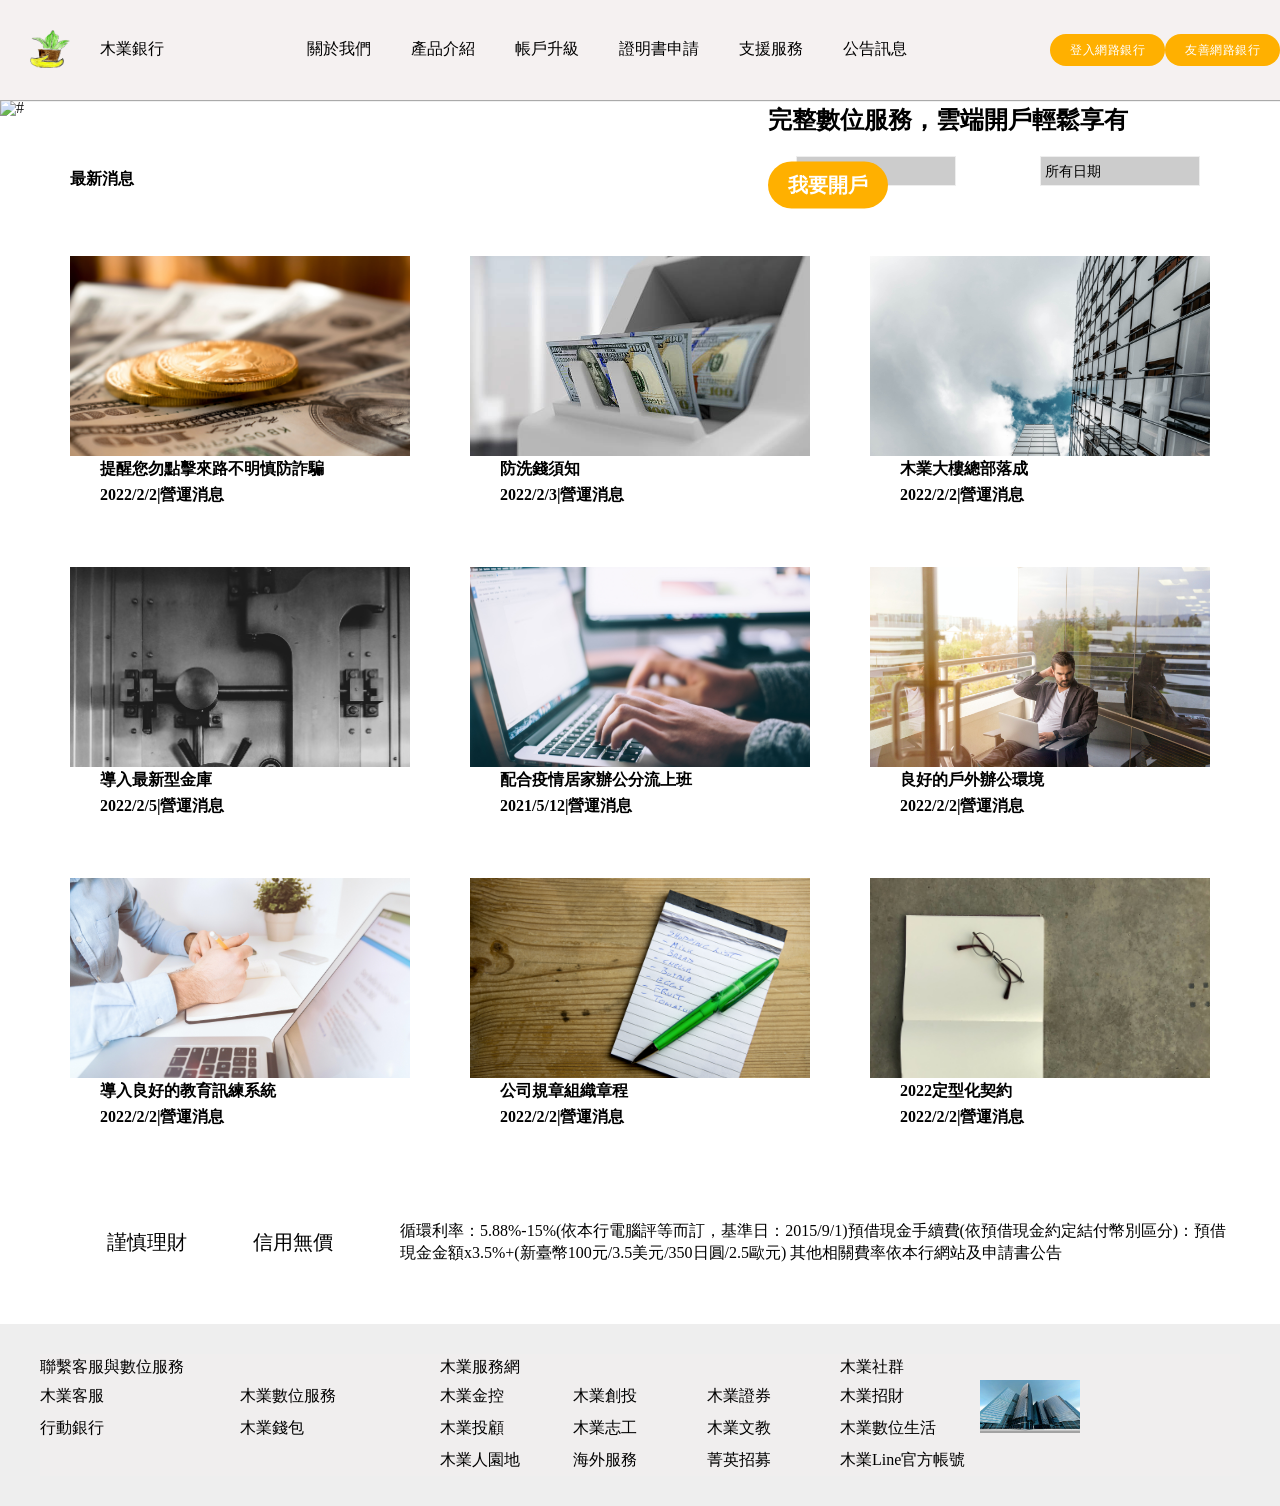
==== html/aboutus.html @ 3f2c7a4b "123" ====
<!DOCTYPE html>
<html lang="en">
<head>
    <meta charset="UTF-8">
    <meta http-equiv="X-UA-Compatible" content="IE=edge">
    <meta name="viewport" content="width=device-width, initial-scale=1.0">
    <title>木業銀行 Taiwan|最新消息</title>
    <link rel="stylesheet" href="../css/reset.css">
    <link rel="stylesheet" href="../css/bank.css">
    <link rel="preconnect" href="https://fonts.googleapis.com">
    <link rel="preconnect" href="https://fonts.gstatic.com" crossorigin>
    <link href="https://fonts.googleapis.com/css2?family=IBM+Plex+Sans+Thai+Looped:wght@300&display=swap" rel="stylesheet">

</head>
<body>
    <section class="mainnav">
        <div class="container">
            <div class="logo">
                <div class="pic">
                 <a href="../html/intex.html"><img  src="../pic/logo.png" alt=""></a>
                </div>
                <h1>木業銀行</h1>               
 
            </div>
            <ul class="navbar">
                 <li>
                     <a href="../html/aboutus.html">關於我們</a>
                 </li>
                 <li>
                     <a href="../html/product description.html">產品介紹</a>
                 </li>
                 <li>
                     <a href="../html/Open an account.html">帳戶升級</a>
                 </li>
                 <li>
                     <a href="#">證明書申請</a>
                 </li>
                 <li>
                     <a href="#">支援服務</a>
                 </li>
                 <li>
                     <a href="#">公告訊息</a>
                 </li>
             </ul>
             <ul class="login">
                 <li>
                    <a href="../html/uselogeing.html"><h2>登入網路銀行</h2></a>
                 </li>
                 <li>
                     <a href="#">友善網路銀行</a>
                 </li>
             </ul>
                     
        </div>
 
    </section>
    
    <section class="mainimg">
        <div class="container">
         <div class="pic">
             <img src="../pic/wooyaaaabank banner.png" alt="#">
         </div>
         <div class="txt">
                 <h2>木業銀行數位銀行</h2>
                 <P>完整數位服務，雲端開戶輕鬆享有</P>
                 <a href="../html/newacount.html"><button>我要開戶</button></a>
         </div>
     </div>
    </section>
<section class="aboutus-txt">
        <div class="container">
            <h2>最新消息</h2>
            <div class="aboutus-search">
                <select name="" id="">
                    <option value="">所有類別</option>
                    <option value="">品牌活動</option>
                    <option value="">營運消息</option>
                    <option value="">產品服務</option>
                    <option value="">木業總部</option>
                </select>
                <select name="" id="">
                    <option value="">所有日期</option>
                    <option value="">2022</option>
                    <option value="">2021</option>
                    <option value="">2020</option>
                </select>
                    </div>
                    <div class="aboutus-menu">
                                <div class="item">
                                    <div class="pic">
                                        <img src="../pic/money-1.jpg" alt="">
                                    </div>
                                    <h2>提醒您勿點擊來路不明慎防詐騙</h2>
                                    <h2>2022/2/2|營運消息</h2>
                                </div>
                                <div class="item">
                                    <div class="pic">
                                        <img src="../pic/money-2.jpg" alt="">
                                    </div>
                                    <h2>防洗錢須知</h2>
                                    <h2>2022/2/3|營運消息</h2>
                                </div>
                                <div class="item">
                                    <div class="pic">
                                        <img src="../pic/about2.jpg" alt="">
                                    </div>
                                    <h2>木業大樓總部落成</h2>
                                    <h2>2022/2/2|營運消息</h2>
                                </div>                  
                                <div class="item">
                                    <div class="pic">
                                        <img src="../pic/about-2.jpg" alt="">
                                    </div>
                                    <h2>導入最新型金庫</h2>
                                    <h2>2022/2/5|營運消息</h2>
                                </div>
                                <div class="item">
                                    <div class="pic">
                                        <img src="../pic/workformhome.jpg" alt="">
                                    </div>
                                    <h2>配合疫情居家辦公分流上班</h2>
                                    <h2>2021/5/12|營運消息</h2>
                                </div>
                                <div class="item">
                                    <div class="pic">
                                        <img src="../pic/workoutsite.jpg" alt="">
                                    </div>
                                    <h2>良好的戶外辦公環境</h2>
                                    <h2>2022/2/2|營運消息</h2>
                                </div>
                                <div class="item">
                                    <div class="pic">
                                        <img src="../pic/traning.jpg" alt="">
                                    </div>
                                    <h2>導入良好的教育訊練系統</h2>
                                    <h2>2022/2/2|營運消息</h2>
                                </div>
                                <div class="item">
                                    <div class="pic">
                                        <img src="../pic/list.jpg" alt="">
                                    </div>
                                    <h2>公司規章組織章程</h2>
                                    <h2>2022/2/2|營運消息</h2>
                                </div>
                                <div class="item">
                                    <div class="pic">
                                        <img src="../pic/list-2.jpg" alt="">
                                    </div>
                                    <h2>2022定型化契約</h2>
                                    <h2>2022/2/2|營運消息</h2>
                                </div>
                    </div>
           
        </div>
    
 </section>
    <section class="fotter">
        <div class="container">
            <div class="item">
                <div class="banner-1">
                    <div class="pic">
                            <div class="cash">
                                <h2>謹慎理財</h2>
                                <h2>信用無價</h2>
                            </div>
                            <div class="txt">
                                <p>循環利率：5.88%-15%(依本行電腦評等而訂，基準日：2015/9/1)預借現金手續費(依預借現金約定結付幣別區分)：預借現金金額x3.5%+(新臺幣100元/3.5美元/350日圓/2.5歐元) 其他相關費率依本行網站及申請書公告</p>
                            </div> 
                    </div>
                </div>
            </div>
        </div>
</section>
<section class="fotter-1">
        <div class="container">
            <div class="item">
                <h2>聯繫客服與數位服務</h2>
                <ul class="ecoutmer">
                    <li>
                        <a href="#">木業客服</a>
                    </li>
                    <li>
                        <a href="#">木業數位服務</a>
                    </li>
                    <li> 
                        <a href="#">行動銀行</a>
                    </li>
                    <li>
                        <a href="#">木業錢包</a>
                    </li>
                </ul>
            </div>
            <div class="item">
                <h2>木業服務網</h2>
                <ul class="ecoutmer-1">
                    <li>
                        <a href="#">木業金控</a>
                    </li>
                    <li>
                        <a href="#">木業創投</a>
                    </li>
                    <li> 
                        <a href="#">木業證券</a>
                    </li>
                    <li>
                        <a href="#">木業投顧</a>
                    </li>
                    <li>
                        <a href="#">木業志工</a>
                    </li>
                    <li>
                        <a href="#">木業文教</a>
                    </li>
                    <li> 
                        <a href="#">木業人園地</a>
                    </li>
                    <li>
                        <a href="#">海外服務</a>
                    </li>
                    <li>
                        <a href="#">菁英招募</a>
                    </li>
                </ul> 
            </div>  
            <div class="item">
                    <h2>木業社群</h2>
                <div class="wrap">
                    <ul class="e-coutmer-2">
                        <li>
                            <a href="#">木業招財</a>
                        </li>
                        <li>
                            <a href="#">木業數位生活</a>
                        </li>
                        <li> 
                            <a href="#">木業Line官方帳號</a>
                        </li>
                    </ul>
                    <div class="pic">
                        <img src="../pic/BANJ.jpg" alt="">
                    </div>
                </div>
             </div>

</section>

</body>
</html>
---- css/bank.css ----
body{
    position: relative;
}
.mainnav{
    background-color:white ;
    box-shadow: #aaa 1px 1px 1px;
    font-family: 'IBM Plex Sans Thai Looped', sans-serif;
    position: fixed;
    top: 0px;
    left: 0;
    z-index: 2;
    width: 100%;
}
.mainnav .logo .pic{
    width: 40px;
    height: 40px;
    padding: 0 30px;
}
.mainnav .logo img{
    width: 100%;
    
}
.mainnav h1{
    font-size: 16px;
}


.mainnav .container{
    display: flex;
    height: 100px;
    margin: auto;
    justify-content: space-between;
    align-items: center;
    background-color: rgb(245, 241, 241);
}

.mainnav .logo{
    display: flex;
  
    align-items: center;
}
.mainnav .navbar{
    display: flex;
    
}
.mainnav .navbar a{
    text-decoration: none;
    color: black;
}
.mainnav .navbar li{
    padding: 0 20px;
}

.mainnav .login{
    display: flex;
    
    
}

.mainnav .login li{
    padding:0 10px;
       
}

.mainnav .login a{
    color: gray;
    text-decoration: none;
}
.mainimg .container{
    /* width: 1200px; */
    margin: auto;
    position: relative;
    margin-top: 100px;
   
}
.mainimg .container .txt{
    position: absolute;
    top: 50%;
    left: 60%;
    font-weight: 900;
    transform: translate(0%,-50%);
}
.mainimg .container .txt button{
    background-color:#ffb000;
    border-radius: 50px;
    padding: 10px 20px;
    margin-top: 30px;
    color: white;
    border: none;
    font-size: 20px;
    font-weight: 900;
    cursor: pointer;

}

.mainimg .container .txt-1{
    position: absolute;
    top: 40%;
    left: 20%;
    font-weight: 900;
    transform: translate(0%,-50%);
}
.mainimg .container .txt-1 button{
    background-color:#999b99d3;
    border-radius: 50px;
    padding: 10px 20px;
    margin-top: 30px;
    color: white;
    border: none;
    font-size: 20px;
    font-weight: 900;
    cursor: pointer;

}
.mainimg h2{
    font-size: 40px;
    padding: 30px 0px;
}
.mainimg p {
    font-size: 24px;
}

.maingimg{
    margin: auto;
    width: 100vw;
    

}

.mainimg .container img{
    width: 100%;
    height: 500px;
   object-fit: cover;
   opacity: 0.9;
   
}

.mainimg .container .pic-1{
    width: 100%;
    height: 600px;
    margin: auto;
    background-size: cover;
}

.imgbottom .slider{
    width: 100%;
    height: 200px;
    display: flex;
    /* border: solid 1px red; */
}
.imgbottom .container .slider li{
    width: 25%;
    box-sizing: border-box;
    padding: 30px;
}
.imgbottom .container{
    width: 1200px;
    margin: auto;
    height: 100%;
}

.imgbottom img{
    width: 100%;
    height: 100%;
    object-fit: cover;
    vertical-align: bottom;     
    border-radius: 10px;

}

.dot1 {
    border-radius: 50% ;
    width: 8px;
    height:8px;
    background-color: rgb(0, 0, 0);
}
.dot2 {
    border-radius: 50% ;
    width: 8px;
    height:8px;
    background-color: rgb(0, 0, 0);

}
.dot3{
    border-radius: 50% ;
    width: 8px;
    height:8px;
    background-color: rgb(0, 0, 0);

}

.buttons{
    /* border: 1px red solid; */
    display: flex;
    justify-content: center;
    
}
.buttons .dot2{
    margin:0 5px;
}
.pruduct{
    margin-top: 70px;
    background-image: url(./background4.png);
    background-size: cover;
    background-position: center center;
}
.pruduct .container{
    width: 1200px;
    margin: auto;
    display: flex;
    justify-content: left;
    position: relative;
   
}
.pruduct .container .pic{
    width: 60%;
    margin-right: auto;
}
.pruduct .container .pic img{
    width: 100%;
    height: auto;
    vertical-align: bottom;
}
.pruduct .container .pruduct-txt h1{
    font-size: 48px;
    font-family: Arial;
    color: gray;  
    font-weight:bold;
   position: absolute;
   right: 10%;
   top:35%;
   background-color: rgb(146, 144, 144);
   color: white;
   padding:20px;
   border-radius: 10px;
    
}
.pruduct .container .pruduct-txt h2{
    font-size: 18px;
   margin-top: 30px;
   font-weight:bold;
   position: absolute;
   right:140px;
   top:50% ;
   background-color: rgb(168, 168, 168);
   color: white;
   padding:20px;
   border-radius: 10px;
}
.pruduct .container img{
    width: 100%;
    height: 50%;
}
.product-list{
    margin-top: 60px;
}
.product-list .container{
   width: 1200px;
   margin: auto;
   padding: 60px 0px;
   display: flex;
}
.product-list .main {
    font-size: 18px;
    width: 50; 
    box-sizing: border-box;
    color: #928f8f;
    margin: auto;
    display: flex;
    flex-direction: column;
    justify-content: center;
    align-items: center;
    
}
.product-list .main-1{
    width: 50; 
    box-sizing: border-box;
    margin: 50px 0;
    display: flex;
    flex-direction: column;
    justify-content: center;
    align-items: center;
    border-left: black 3px solid;
    border-style:dotted;
    border-color:#928f8f;

}
.product-list .main-1 p{
    font-size: 12px;
    margin-left: auto;
    margin: 5px;
}


.news{
    margin-top: 100px;
}
.news .container .item .buttom-menu .buttons-1{
    display: flex;
   text-align: center;
}


.news .container{
    width: 1200px;
    margin: auto;
    display: flex;
}


.news .container h2{
    text-align: left;
    font-size: 28px;
    font-weight: 700;
}
.news .container .txt{
    margin-top: 30px;
    
}
.news .container .item{
 
    width: 50%;
}
.news .container .item a{
    text-decoration: none;
    justify-content:space-between;
}

.news .container .item  .menu-a{
    display: flex;
}

.news .container .item li p{
    text-align: center;
}
.news .container .item .buttom-menu {
    display: flex;
    text-align: center;
}
.news .container .item .buttom-menu .pic{
    width: 80 px;
}

.news .container .item .buttom-menu .pic img{
    width: 100%;
}


.product-list{
    background-size: cover;
    background-color:rgb(243, 243, 171) ;
}
.product-list img{
    width: 30%;
}
.product-list .container ul{
   display: flex;
}
.product-list li p{
    padding-top: 60px;
    font-size: 16px;
    color: #009e96;
    font-weight:900;
}
.product-list>h2{
    text-align: center;
    padding-top:30px;
    font-size: 18px;
    font-weight: 700;
}
.Transfer-banner{
    margin-top: 60px;
}
.Transfer-banner .container{
    width: 1200px;
    display: flex;
    margin: auto;
}
.Transfer-banner .life{
    display: flex;
}
.Transfer-banner .life li{
    height: 129.5px;
    font-weight: 900;
    width: 25%;
    line-height: 129.5px;
    margin: 0 10px;
    box-sizing: border-box;
    background-color: #d0e0de;
    border-radius: 50%;
    
}
.Transfer-banner .pic{
    width: 50%;
  box-sizing: border-box;
  
  ;
}
.Transfer-banner img{
    width: 100%;
    vertical-align: bottom;
}
.Transfer-banner .txt{
    width: 50%;
    box-sizing: border-box;
    text-align: center;
    display: flex;
    flex-direction: column;
    justify-content: space-evenly;
}
.Transfer-banner .pic{
    width:50%;
    position: relative;
    z-index: -1;
}
.Transfer-banner .container .txt h2{
    background-color:#d0e0de; 
    padding: 30px;
    margin-left: -10%;
}
.Transfer-banner .container .txt ul{
    display: flex;
    align-items: center;
    justify-content: space-evenly;
}
.Transfer-banner .container .pic-1{
    position: absolute;
    width: 25%;
    left: 0;
    top: 81%;
    display: flex;
    flex-direction: column;
    background-color: white;
}

.Transfer-banner .container .txt ul a{
        text-decoration:none;
        color: black;
    }
.Transfer-banner .slogan li{
    background-color: #d0e0de;
    border-radius: 10px;
    padding: 10px;
}

.Product-Detail-Page{
    margin-top: 60px;
}
.Product-Detail-Page .container{
    width: 1200px;
    margin: auto;
    display: flex;
}

.Product-Detail-Page .item{
    width: 33.33333%;
    box-sizing: border-box;
    border-radius: 10px;
    margin:0 15px ;
    cursor:pointer;
    border-radius: 30px;
}   
.Product-Detail-Page img{
    width: 100%;

}
.Product-Detail-Page .btn .pic{
    width: 10px;
    border-radius: 10px;
    margin:  0 5px; 
    
   
}
.Product-Detail-Page .btn{
    display: flex;
    justify-content: center;
    padding: 20px 0;   
    
}

.Product-Detail-Page .btn img{
    width: 100%;
}


.Product-Detail-Page .txt h1{
    font-size: 26px;
    font-weight: 500;
}
.Product-Detail-Page .txt{
    text-align: center;
    /* background-color: brown; */
    padding-bottom: 20px;
    line-height: 1.6;
    background-color: #c5dcd9;
    position: relative;
}

.Product-Detail-Page span{
    position: absolute;
    left: 5%;
    bottom: 15%;
    z-index: 1;
    background-color: rgba(255, 255, 255, 0.705);
    padding: 5px 15px;
    color: #037e78;
}
.Product-Detail-Page .item .picset{
    position: relative;
}
.fotter{
    margin-top: 60px;
}
.fotter .container {
    width: 1200px;
    margin: auto;
    display: flex;


}
.fotter .container .cash{
    width: 30%;
    box-sizing: border-box;
    font-size: 20px;
    margin: auto;
    display: flex;
    justify-content: space-evenly;

}

.fotter{
   margin-top: 60px;
}


.fotter .pic {
    display:flex;
    
}
.fotter .container .txt{
    width: 70%;
    box-sizing: border-box;
    line-height: 1.4;
}

.fotter-1 .container{
    width: 1200px;
    margin: auto;   
    display: flex;
    background-color: rgba(241, 239, 239, 0.596);
    
}
.fotter-1 .item{
    width: 33.333333%;
    
}
.fotter-1 .container .ecoutmer{
    display: flex;
    flex-wrap: wrap;
    
}
.fotter-1 .ecoutmer li{
    width: 50%;
    box-sizing: border-box;
}

.fotter-1 .ecoutmer-1{
    display: flex;
    flex-wrap: wrap;
}
.fotter-1 .ecoutmer-1 li{
    width: 33.333333%;
    box-sizing: border-box;
}
.fotter-1 .ecoutmer-2 .item{
    display: flex;
    justify-content: center;
    }

.fotter-1 .item .pic{
    width: 50%;
    margin:  0 15px;
}
.fotter-1  .item .wrap{
    display: flex;
}
.fotter-1 .ecoutmer-2 ul{
    width: 50%;
}
.fotter-1 .item img{
    width: 50%;
    vertical-align: bottom;
}
.fotter-1{
    background-color: #eee;
    margin-top: 60px;
    padding: 30px 0px;
}


.fotter-1 .item  .ecoutmer a,
.fotter-1 .item  .e-coutmer-2 a,
.fotter-1 .item  .ecoutmer-1 a
{
    text-decoration: none;
    color: black;
    line-height: 2;
}

.fotter-1 .item h2{
    line-height: 1.6;
  
}
.aboutus-txt .container{
    width: 1200px;
    display: flex;
    margin: auto;
    flex-wrap: wrap;

}
.aboutus-txt .container .aboutus-menu {
    display: flex;
    flex-wrap: wrap;
}
.aboutus-menu .pic img{
    width: 100%;
    object-fit: cover;
}
.aboutus-menu .pic{
    height: 200px;
    overflow: hidden;
}
.aboutus-menu .item {
    box-sizing: border-box;
   padding: 30px 30px;
    width: 33.333333%;
}

select {
    margin: 40px;
    width: 160px;
    padding: 4px 30px 4px 4px;
    font-size: 14px;
    border: 1px solid #eee;
    height: 30px;
    -webkit-appearance: none;
    -moz-appearance: none;
    appearance: none;
    background: url(https://tinyurl.com/22s26jw9) 100% / 15% no-repeat #ccc;

   }
   .aboutus-txt .container .aboutus-search{
       margin-left:auto;
       line-height: 1.6;
   }
   .aboutus-txt .container >h2{
     padding-top:  55px;
     font-weight: 700;
     margin-left: 30px;
   }
   
   .aboutus-txt .item h2{
   
    font-weight: 700;
    margin-left: 30px;
   }
  .product-demo{
      margin-top: 100px;
     
     
  }
  .mainimg{
      margin-top: 100px;
  }
  .product-demo .container h1{
     text-align: center;
     font-size: 28px;
     color: #007979;
  }
  .product-demo .container{
     width: 1200px;
     margin: auto;
  }

.pruduct{
    margin-top: 100px;
}

.buydoller .container{
    width: 1200px;
    margin: auto;
}
.buydoller .container .item{
    display: flex;
}

.buydoller .container .item  ul li{
    border-bottom: #ccc 1px solid;
}

.buydoller .container .item .doller-main ul{
    border: #ccc 1px solid;
    position: absolute;
    z-index: 99;
    left: -1px;
    top: 100%;
   min-width: 180px;
}

  .product-demo .container .pic{
    margin: auto;
    width: 25%;
}
.product-demo .container .pic img{
    width: 100%;
}

  .product-demo .container ul{
    position: absolute;
    top: 30%;
    right: 25%;
  }
  .product-demo .container .sealcard{
      display: flex;
      position: relative;
  }
  .aboutus-txt .container .aboutus-menu .item h2{
     line-height: 1.6;
  }
  .product-demo .container .know-more a{
    color: black;
    text-decoration: none;
    margin: auto;
    width: 160px;
    padding: 4px 30px 4px 4px;
    font-size: 14px;
    border: 1px solid #eee;
    height: 30px;
    -webkit-appearance: none;
    -moz-appearance: none;
    appearance: none;
    background: url(https://tinyurl.com/22s26jw9) 100% / 15% no-repeat #ccc;
  }

  
 .mainnav .logo a{
      text-decoration: none;
 }
 .open-acccount-opnemain .container{
     width: 1200px;
    margin: auto;
    background-color: rgba(255, 0, 0, 0.555);
 }
 
 .open-acccount-opnemain .container>h2{
     width: 50px;
     color:rgb(245, 241, 241);
     font-weight: 700;
     
 }
 .open-acccount-opnemain .container>h3{
     margin: 30px 30px;
     font-weight: 700;
     display: flex;
     
 }
 .open-acccount-opnemain .container .box{
     background-color: white;
     border-radius: 30px 30px 30px;
     border: solid 3px black;
     margin-top: 100px;
     display: flex;

 }
 .open-acccount-opnemain .container .item{
    width: 33.333333%;
 }
 .open-acccount-opnemain .container .box >h2{
    font-size: 18px;
    font-weight: 500;
    text-align: center;
    margin-top: 40px;
} 
.open-acccount-opnemain .container .box .pic img{
    width: 100%;
    
}
.open-acccount-opnemain .container .box .pic{
    width: 100px;
   box-sizing: border-box;
}
.open-acccount-opnemain .container .item3{
    text-align: center;
 
    text-decoration: none;
    margin-top: 130px;
}
.open-acccount-opnemain .container a{
    background-color: red;
    color: white;
    margin: 10px 5px;
    font-weight: 500;
    border-radius: 30px;
    padding: 5px 30px ;
    text-decoration: none;
    }
    
.open-acccount-opnemain .open-acccount-opnemain-w p{
        background-color: white;
        z-index: 2;
       padding-top: 90px;
       border: red 3px solid;
    }

.logoin{
        margin-top: 100px;
    }
        
.logoin .pic img{
        width: 100%;
    }
.logoin .container{
        width: 1200px;
        margin: 0 auto;
        object-fit: cover; 
        display: flex;
        position: relative;
    }
.logoin  img{
        width: 100%;    
        

    }

.logoin .container h1{
        width: 50%;
        font-size: 38px;
        font-weight: 600;
        text-shadow: black;
        position: absolute;
        left: 15%;
        top:20%;
        color: red;
    }
.logoin .container .wrap{
        width: 50%;
    }
.logoin .container .logointitle{
        font-size: 32px;
        color: #BD0000;
        margin: 0 0 32px;
    }
.logoin .container .from{
    position: absolute;
    right: 50%;
    top: 50%;
    }
   
.reset .container{
        width: 1200px;
        margin: auto;
        margin-top: 100px;
        background-color: #c8caca;
    }
.reset .wrp{
        display: flex;
        text-align: center;
    }
.reset .item{
        margin: auto;
    }
.reset .item .pic{
        width: 100px;
    }
.reset .item img{
        width: 100%;
    }
.reset .container a{
    border: 2px solid #777979;
    background-color: #007172;
    border-radius: 50px;
    color: white;
    display: flex;
    align-items: center;
    justify-content: center;
    white-space: nowrap;
    margin: 0 auto;
    width: 100%;
    font-size: 1.4rem;
    max-width: 250px;
    height: 50px;
    text-decoration: none;
}
.reset .container .wrap .item h2{
    color: black;
    font-size: 2 em;
}
.reset .container .wrap .item h3{
    font-size: 0.7rem;
}

.reset .container .txt{
    margin-top: 30px;
    color: black;
    font-size: 3 em;
    text-align: center;
}
.reset>h2{
    margin: auto;
    text-align: center;
    font-size: 18px;
    font-size:2.5em;
}

.sealbanner .container{
    width: 1200px;
    position: relative;
    margin: auto;
    background-image: url(../pic/backgroundigray.png);
    
}
.sealbanner .container img{
    width: 100%;
   opacity: 0.9;
   margin-top: 100px;
  
}
    

.sealbanner .container .txt{
        position: absolute;
        top: 50%;
        left: 15%;
        font-weight: 900;
        transform: translate(0%,-50%);
        font-size: 32px;
}
    
.sealbanner .container button{
    background-color:#ffb000;
        border-radius: 50px;
        padding: 10px 20px;
        margin-top: 30px;
        color: white;
        border: none;
        font-size: 20px;
        font-weight: 900;
        cursor: pointer;
}
.sealbanner .container .pic{
    margin: auto;
}

.sealbanner.container .sealcard-txt h2{
    font-size: 18px;
   margin-top: 30px;
   font-weight:bold;
   position: absolute;
   right:140px;
   top:50% ;
   background-color: rgb(168, 168, 168);
   color: white;
   padding:20px;
   border-radius: 10px;
}


.personal {
    margin-top: 100px;
}
.personal .container{
    width: 1200px;
    margin: auto;
   display: flex;
   
}

.personal .container .pic{
   width: 50%;
}
.personal .container .pic img{
    width: 100%;
}
.personal .container .wrap ul{
    width: 130px;
    list-style: none
}
.personal .container .wrap{
    border: #777979 2px solid;
}
.personal .container .wrap  li{
    width: 150px;
   border: black 3px solid;
   text-decoration: none;
}

.personal .container a{
    -webkit-text-size-adjust: 100%;
    box-sizing: border-box;
    font-family: inherit;
    margin: 0;
    overflow: visible;
    -webkit-appearance: button;
    display: block;
    height: 54px;
    width: 236px;
    text-align: center;
    border: none;
    border-radius: 27px;
    background-color: #00a546;
    line-height: 54px;
    font-size: 16px;
    color: #fff;
    cursor: pointer;
}

.personal .container p{
  color: black;
  font-size: 14px;
}

.personal .container >h2{
    -webkit-text-size-adjust: 100%;
    font-family: Arial,Helvetica,sans-serif,"Microsoft JhengHei";
    font-size: 14px;
    line-height: 1.5;
    box-sizing: border-box;
    position: relative;
    padding-top: 26px;
    width: 100px;
    height: 100px;
    border-radius: 50%;
    border: 1px solid #b1d6ff;
    background-image: linear-gradient(203deg,#fff 57%,#e4f1ff);
    text-align: center;
    color: #4a4a4a;
    box-shadow: 0 0 10px 0 #a9aeb1;
}


.loanbanner-1 {
    margin-top: 100px;
}
.loanbanner-1  .container{
    width: 1200px;
    width: auto;
}

.loanbanner-1 .container .pic{
    width: auto;
    box-sizing: border-box;
}
.loanbanner-1 .container img{
    width: 100%;
}

.loanbanner-1 .container {
    position: relative;
}
.loanbanner-1 .container .txt{
    position: absolute;
    left: 70%;
    top:  40%;
}

.loanbanner-1 .container .txt{
    -webkit-text-size-adjust: none;
    color: #3e3f3f;
    text-align: left;
    box-sizing: border-box;
    padding: 0;
    border: 0;
    font: inherit;
    vertical-align: baseline;
    margin: 0 0 15px;
    line-height: 1.3;
    letter-spacing: 5px;
    font-size: 60px;
}

.loanbanner-1 .container .txt a{
    -webkit-text-size-adjust: none;
    box-sizing: border-box;
    text-decoration: none;
    margin: 0;
    font: inherit;
    vertical-align: baseline;
    outline: none;
    border-radius: 0;
    border: none;
    appearance: none;
    cursor: pointer;
    display: inline-block;
    max-width: 280px;
    width: 100%;
    color: #fff;
    font-size: 20px;
    line-height: 1.3;
    padding: 26px 5%;
    text-align: center;
    transition: all .3s ease;
    background: #a8a8a8;
    margin-top: 25px;
}

.loanbanner-2 {
    margin-top: 100px;
}
.loanbanner-2 .container{
    width: 1200px;
    margin: auto;
}
.loanbanner-2 .main{
    font-size: 32px;
    
}

.loanbanner-2 .container .slider{
   display: flex;
}
.loanbanner-2 .container ul{
    width: 100%;
    
}
.loanbanner-2 .container li .pic{
    width: 100px;
}
.loanbanner-2 .container li img{
    width: 100%;
}
.loanbanner-2 .item{
    margin: auto;
}

.loanbanner-3{
    margin-top: 100px;
}
.loanbanner-3 .container{
    width: 1200px;
    margin: auto;
    width:100%;display: flex;
    position: relative;
}
.loanbanner-3 .container .pic{
    margin: auto;
}

.loanbanner-3 .container .pic img{
    width: 100%;
}
.loanbanner-3 .container .loanbanner-3-txt{
    position: absolute;
    left: 40%;
    top: 20%;
    color: #3a3938;
    text-shadow: #3e3f3f;
    font-size: 40px;
}

.mainnav .container .login li a{
    color: rgb(255, 255, 255);
    line-height: 1.4;
    letter-spacing: .04em;
    box-sizing: border-box;
    margin: 0;
    padding: 0;
    border: 0;
    font-size: 100%;
    vertical-align: baseline;
    font-weight: inherit;
    font-family: "SC Sans Web","SC Sans",Arial,"Microsoft JhengHei",MingLiU,"PingFang TC","Lantinghei TC",sans-serif;
    display: flex;
    top: 0;
    right: 60px;
    z-index: 2;
    -webkit-box-align: center;
    align-items: center;
    position: static;
    height: auto;
}
.mainnav .container .login li{
    box-sizing: border-box;
    outline: 0;
    font-family: "SC Sans Web","SC Sans",Arial,"Microsoft JhengHei",MingLiU,"PingFang TC","Lantinghei TC",sans-serif;
    display: flex;
    -webkit-box-align: center;
    align-items: center;
    border: 0;
    background: 0 0;
    cursor: pointer;
    width: 100%;
    height: 32px;
    padding: 10px 20px;
    -webkit-box-pack: center;
    justify-content: center;
    text-transform: uppercase;
    background-color: #ffb000;;
    color: rgb(255, 255, 255);
    font-size: .75em;
    border-radius: 30px;
    }
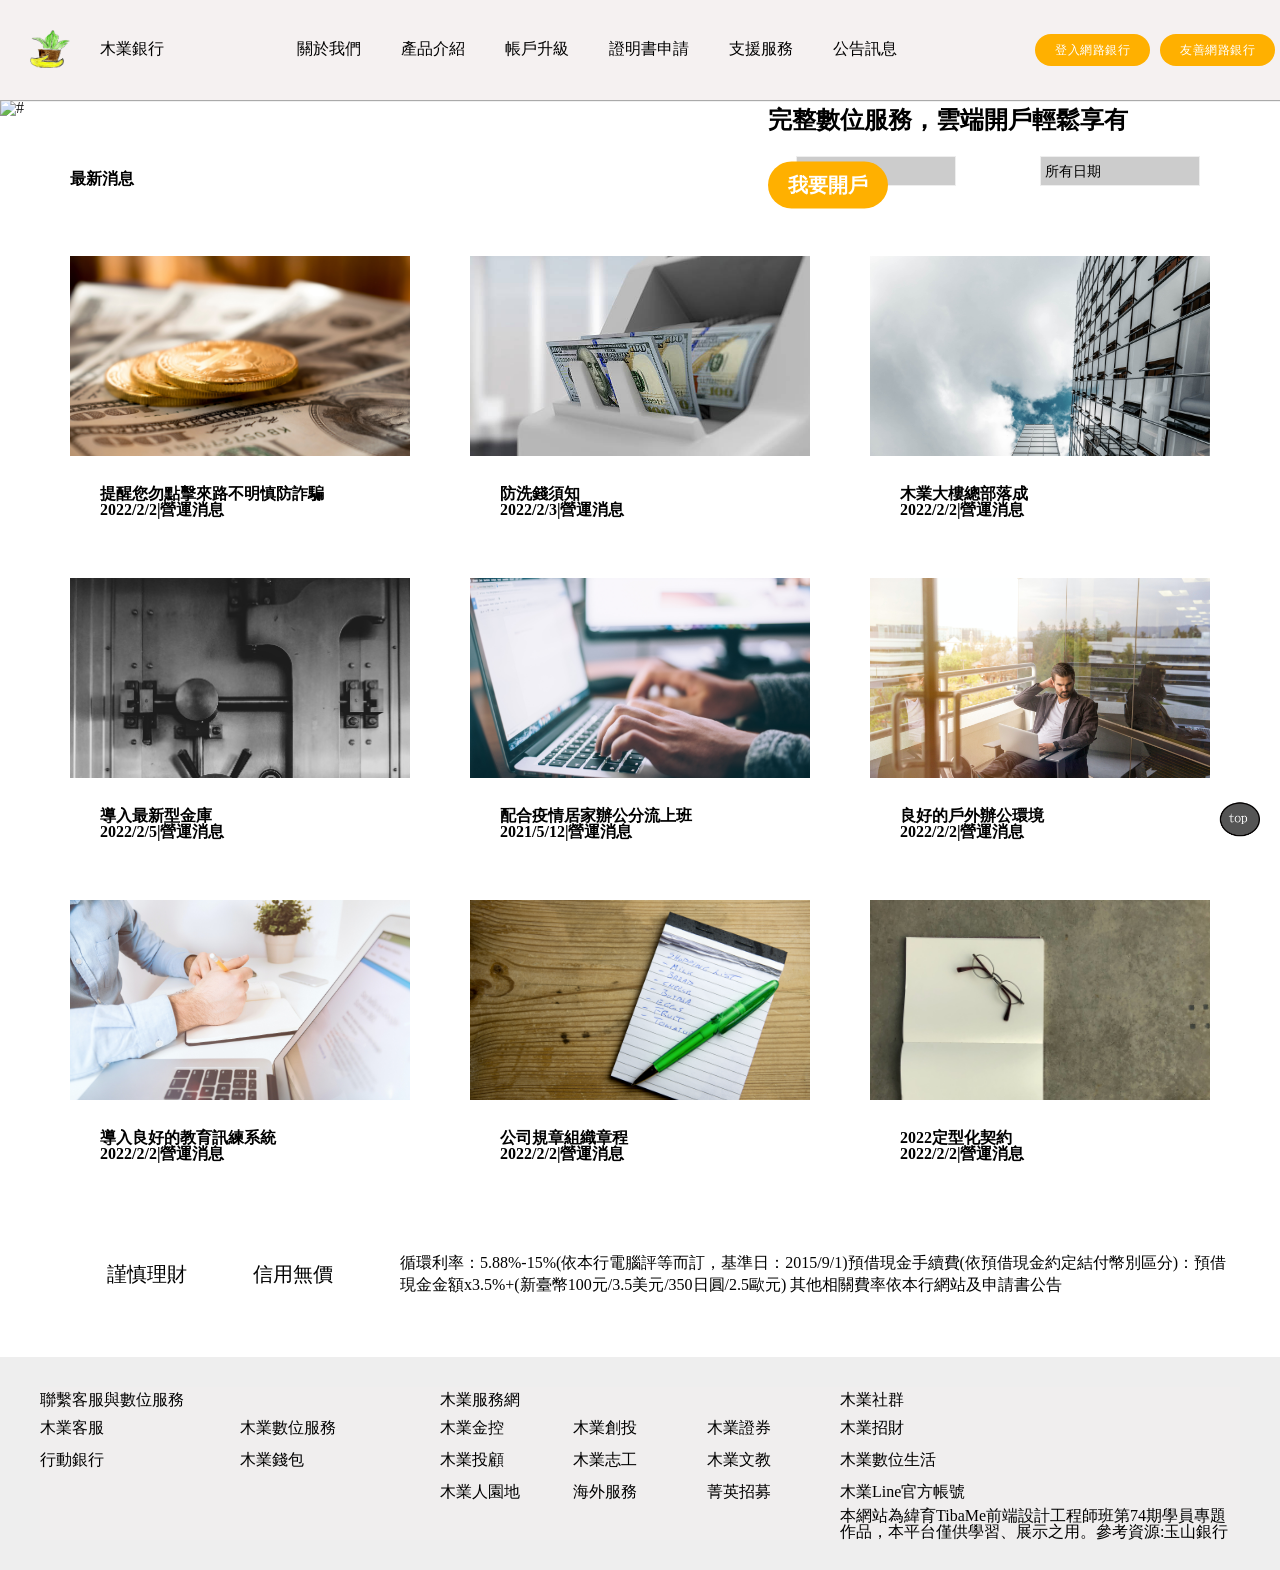
==== commit 73497e0b: "fotter" ====
--- a/html/aboutus.html
+++ b/html/aboutus.html
@@ -172,76 +172,81 @@
         </div>
 </section>
 <section class="fotter-1">
-        <div class="container">
-            <div class="item">
-                <h2>聯繫客服與數位服務</h2>
-                <ul class="ecoutmer">
+    <div class="container">
+        <div class="item">
+            <h2>聯繫客服與數位服務</h2>
+            <ul class="ecoutmer">
+                <li>
+                    <a href="#">木業客服</a>
+                </li>
+                <li>
+                    <a href="#">木業數位服務</a>
+                </li>
+                <li> 
+                    <a href="#">行動銀行</a>
+                </li>
+                <li>
+                    <a href="#">木業錢包</a>
+                </li>
+            </ul>
+        </div>
+        <div class="item">
+            <h2>木業服務網</h2>
+            <ul class="ecoutmer-1">
+                <li>
+                    <a href="#">木業金控</a>
+                </li>
+                <li>
+                    <a href="#">木業創投</a>
+                </li>
+                <li> 
+                    <a href="#">木業證券</a>
+                </li>
+                <li>
+                    <a href="#">木業投顧</a>
+                </li>
+                <li>
+                    <a href="#">木業志工</a>
+                </li>
+                <li>
+                    <a href="#">木業文教</a>
+                </li>
+                <li> 
+                    <a href="#">木業人園地</a>
+                </li>
+                <li>
+                    <a href="#">海外服務</a>
+                </li>
+                <li>
+                    <a href="#">菁英招募</a>
+                </li>
+            </ul> 
+        </div>
+        <div class="item">
+                <h2>木業社群</h2>
+            <div class="wrap">
+                <ul class="e-coutmer-2">
                     <li>
-                        <a href="#">木業客服</a>
+                        <a href="#">木業招財</a>
                     </li>
                     <li>
-                        <a href="#">木業數位服務</a>
+                        <a href="#">木業數位生活</a>
                     </li>
                     <li> 
-                        <a href="#">行動銀行</a>
+                        <a href="#">木業Line官方帳號</a>
                     </li>
                     <li>
-                        <a href="#">木業錢包</a>
+                        <p>本網站為緯育TibaMe前端設計工程師班第74期學員專題作品，本平台僅供學習、展示之用。參考資源:玉山銀行</p>
                     </li>
                 </ul>
             </div>
-            <div class="item">
-                <h2>木業服務網</h2>
-                <ul class="ecoutmer-1">
-                    <li>
-                        <a href="#">木業金控</a>
-                    </li>
-                    <li>
-                        <a href="#">木業創投</a>
-                    </li>
-                    <li> 
-                        <a href="#">木業證券</a>
-                    </li>
-                    <li>
-                        <a href="#">木業投顧</a>
-                    </li>
-                    <li>
-                        <a href="#">木業志工</a>
-                    </li>
-                    <li>
-                        <a href="#">木業文教</a>
-                    </li>
-                    <li> 
-                        <a href="#">木業人園地</a>
-                    </li>
-                    <li>
-                        <a href="#">海外服務</a>
-                    </li>
-                    <li>
-                        <a href="#">菁英招募</a>
-                    </li>
-                </ul> 
-            </div>  
-            <div class="item">
-                    <h2>木業社群</h2>
-                <div class="wrap">
-                    <ul class="e-coutmer-2">
-                        <li>
-                            <a href="#">木業招財</a>
-                        </li>
-                        <li>
-                            <a href="#">木業數位生活</a>
-                        </li>
-                        <li> 
-                            <a href="#">木業Line官方帳號</a>
-                        </li>
-                    </ul>
-                    <div class="pic">
-                        <img src="../pic/BANJ.jpg" alt="">
-                    </div>
-                </div>
-             </div>
+         </div>
 
+</section>
+<section class="backtotop">
+<div class="pic">
+    <img src="../pic/top.png" alt="">
+</div>
 </section>
 
 </body>
--- a/css/bank.css
+++ b/css/bank.css
@@ -8,7 +8,7 @@
     position: fixed;
     top: 0px;
     left: 0;
-    z-index: 2;
+    z-index: 20000;
     width: 100%;
 }
 .mainnav .logo .pic{
@@ -49,6 +49,7 @@
 }
 .mainnav .navbar li{
     padding: 0 20px;
+   
 }
 
 .mainnav .login{
@@ -59,7 +60,7 @@
 
 .mainnav .login li{
     padding:0 10px;
-       
+    margin: 0 5px ;
 }
 
 .mainnav .login a{
@@ -90,7 +91,7 @@
     font-size: 20px;
     font-weight: 900;
     cursor: pointer;
-
+    
 }
 
 .mainimg .container .txt-1{
@@ -141,31 +142,95 @@
     margin: auto;
     background-size: cover;
 }
-
+.imgbottom{
+    margin-top: 60px;
+}
 .imgbottom .slider{
     width: 100%;
-    height: 200px;
-    display: flex;
+    position: absolute;
+    top: 50%;
+    left: 50%;
+    transform: translate(-50%,-50%);
     /* border: solid 1px red; */
 }
-.imgbottom .container .slider li{
+.imgbottom .slider .container li{
     width: 25%;
     box-sizing: border-box;
     padding: 30px;
+    margin: 20px;
+    color: white;
+    line-height: 1.6;
+    background-color: #3a393880;
+}
+.imgbottom .slider .container li p{
+    padding-bottom: 20px;
+}
+.imgbottom .slider .container li h2{
+    padding-bottom: 20px;
+    margin-top: 30px;
+    font-weight: 900;
+}
+.imgbottom .slider .container li a{
+    text-decoration: none;
+    color: white;
+    border: 1px solid white;
+    padding: 5px;
+    text-align: center;
+    font-size: 16px;
+    border-radius: 5px;
+}
+.imgbottom .slider .container .pic{
+    width: 150px;   
+    height: 150px;
+    margin: auto;
 }
 .imgbottom .container{
     width: 1200px;
     margin: auto;
     height: 100%;
-}
-
-.imgbottom img{
+    display: flex;
+}
+
+.imgbottom .pic img{
     width: 100%;
     height: 100%;
     object-fit: cover;
     vertical-align: bottom;     
-    border-radius: 10px;
-
+}
+.imgbottom .banner{
+    position: relative;
+}
+.imgbottom .bannerup img{
+    width: 100%;
+    height: 100%;
+    object-fit: cover;
+    vertical-align: bottom;
+}
+.imgbottom .bannerup{
+    position: absolute;
+    top: 0;
+    left: 0;
+    z-index: 2;
+    transform: rotate(180deg);
+}
+.imgbottom .bannerdown img{
+    width: 100%;
+    height: 100%;
+    object-fit: cover;
+    vertical-align: bottom;
+}
+.imgbottom .bannerdown{
+    position: absolute;
+    bottom: 0;
+    left: 0;
+    z-index: 2;
+}
+
+
+.imgbottom .banner> img{
+    width: 100%;
+    height: 600px;
+    object-fit: cover;
 }
 
 .dot1 {
@@ -193,10 +258,10 @@
     /* border: 1px red solid; */
     display: flex;
     justify-content: center;
-    
+    margin: 5px 0px;
 }
 .buttons .dot2{
-    margin:0 5px;
+    margin:0 10px;
 }
 .pruduct{
     margin-top: 70px;
@@ -251,123 +316,201 @@
     width: 100%;
     height: 50%;
 }
+.title{
+    width: 1200px;
+    text-align: center;
+    
+    margin: auto;
+}
+.title h2{
+    margin-top: 60px;
+    font-size: 18px;
+    font-weight: 900;
+    
+}
 .product-list{
-    margin-top: 60px;
-}
+    background-color: #fffcda;
+   margin-top: 30px;
+}
+
 .product-list .container{
-   width: 1200px;
-   margin: auto;
-   padding: 60px 0px;
-   display: flex;
-}
-.product-list .main {
+    width: 1200px;
+    margin: auto;
+    display: flex;
+}
+.product-list .item-40 h2{
+    padding: 0 10px 0 5px;
+    color: #009e96;
     font-size: 18px;
-    width: 50; 
-    box-sizing: border-box;
-    color: #928f8f;
-    margin: auto;
-    display: flex;
-    flex-direction: column;
+    font-weight: 900;
+}
+.product-list .item-40 h3{
+    color: #009e96;
+    font-size: 18px;
+    font-weight: 900;
+}
+.product-list .item-40{
+    width: 40%;
+    box-sizing: border-box;
+    display: flex;
     justify-content: center;
     align-items: center;
-    
-}
-.product-list .main-1{
-    width: 50; 
-    box-sizing: border-box;
-    margin: 50px 0;
+}
+.product-list .item-60{
+    width: 60%;
     display: flex;
     flex-direction: column;
+    box-sizing: border-box;
     justify-content: center;
     align-items: center;
-    border-left: black 3px solid;
-    border-style:dotted;
-    border-color:#928f8f;
-
-}
-.product-list .main-1 p{
-    font-size: 12px;
+    padding:36px 20px;
+    line-height: 1.6;
+    font-size: 16px;
+    font-weight: 700;
+}
+.product-list  .item-60 h2::before{
+    content: "";
+    position: absolute;
+    top:15%;
+    left: -5%;
+    border-left: dotted 3px #009e96;
+    height: 150%;
+}
+.product-list  .item-60 h2{
+    position: relative;
+}
+.product-list .item-60 a{ 
     margin-left: auto;
-    margin: 5px;
-}
-
-
-.news{
+    color: #009e96;
+    text-decoration: none;
+}
+
+.product-list .pic{
+    width: 27px; 
+    height: 27px;
+}
+
+.product-list .pic img{
+    width: 100%;
+}
+
+
+.imgbottom .container{
+    width: 1200px;
+}
+.newsproduct{
+    width: 40%;
+    box-sizing: border-box;
+    padding: 20px;   
     margin-top: 100px;
-}
-.news .container .item .buttom-menu .buttons-1{
-    display: flex;
-   text-align: center;
-}
-
-
+    
+}
+.newsproduct ul{
+    line-height: 2;
+    margin-top: 10px;
+    list-style-type:disc;
+}
+.news .newsproduct .more{
+    text-align: right;
+    cursor: pointer ;
+    color: #009e96;
+}
+
+.servicer{
+    width: 60%;
+    box-sizing: border-box;
+    padding: 20px;
+}
 .news .container{
     width: 1200px;
     margin: auto;
-    display: flex;
-}
-
-
-.news .container h2{
-    text-align: left;
-    font-size: 28px;
-    font-weight: 700;
-}
-.news .container .txt{
+}
+.news .container .newsproduct  h2{
+    font-size: 18px;
+    font-weight: 900;
+}
+.news .container .servehead h2{
+    font-size: 18px;
+    font-weight: 900;
+}
+.news .item{
+    display: flex;
+}
+.news .servehead span{
+    background-color: #EDEDED;
+    padding: 5px 10px;
+    border-radius: 5px;
+    font-weight: 500;
+    cursor: pointer ;
+}
+.news .banksevericon {
+    display: flex;
     margin-top: 30px;
-    
-}
-.news .container .item{
- 
-    width: 50%;
-}
-.news .container .item a{
-    text-decoration: none;
-    justify-content:space-between;
-}
-
-.news .container .item  .menu-a{
-    display: flex;
-}
-
-.news .container .item li p{
+    position: relative;
+}
+.banksevericon ::before{
+    content: '';
+    position: absolute;
+    background-image: url(../Icon/arrow2.png);
+    z-index: 2;
+    top: 50%;
+    left: 0;
+    transform: translate(-50%,0);
+    background-size: cover;
+    width: 20px;
+    height: 20px;
+    cursor: pointer;
+    
+}
+
+.banksevericon ::after{
+    content: "";
+    position: absolute;
+    background-image: url(../Icon/arrow1.png);
+    top: 50%;
+    right: 0;
+    background-size: cover;
+    width: 20px;
+    height: 20px;
+    z-index: 2;
+    transform: translate(-50%,0);
+    cursor: pointer;
+}
+.news .banksevericon img{
+    width: 100%;
+}
+.news .banksevericon .txt{
     text-align: center;
-}
-.news .container .item .buttom-menu {
-    display: flex;
-    text-align: center;
-}
-.news .container .item .buttom-menu .pic{
-    width: 80 px;
-}
-
-.news .container .item .buttom-menu .pic img{
-    width: 100%;
-}
-
-
-.product-list{
-    background-size: cover;
-    background-color:rgb(243, 243, 171) ;
-}
-.product-list img{
-    width: 30%;
-}
-.product-list .container ul{
-   display: flex;
-}
-.product-list li p{
-    padding-top: 60px;
-    font-size: 16px;
-    color: #009e96;
-    font-weight:900;
-}
-.product-list>h2{
-    text-align: center;
-    padding-top:30px;
-    font-size: 18px;
-    font-weight: 700;
-}
+    white-space: nowrap;
+}
+.news .banksevericon li{
+    margin: 0 15px;
+    padding: 0 15px;
+}
+.news .servehead{
+    display: flex;
+    justify-content: space-between;
+}
+.news .dotitems{
+    display: flex;
+    justify-content: center;
+    margin-top: 30px;
+    
+}
+
+
+.news .dotitems .dot{
+    width: 8px;
+    height: 8px;
+    background-color: black;
+    border-radius: 50%;
+    margin:  0 5px ;
+    cursor: pointer ;
+    
+    
+}
+
+
 .Transfer-banner{
     margin-top: 60px;
 }
@@ -486,11 +629,13 @@
 .Product-Detail-Page .txt h1{
     font-size: 26px;
     font-weight: 500;
+    mra
 }
 .Product-Detail-Page .txt{
     text-align: center;
     /* background-color: brown; */
     padding-bottom: 20px;
+    padding: 20px 0;
     line-height: 1.6;
     background-color: #c5dcd9;
     position: relative;
@@ -611,6 +756,20 @@
     line-height: 1.6;
   
 }
+.backtotop img{
+    width: 100%;
+    object-fit: cover;
+}
+.backtotop .pic{
+    width: 150px;
+}
+.backtotop{
+    position: fixed;
+    right: -3%;
+    bottom: 0;
+    z-index: 2;
+}
+
 .aboutus-txt .container{
     width: 1200px;
     display: flex;
@@ -629,6 +788,7 @@
 .aboutus-menu .pic{
     height: 200px;
     overflow: hidden;
+    margin-bottom: 30px;
 }
 .aboutus-menu .item {
     box-sizing: border-box;
@@ -667,23 +827,147 @@
   .product-demo{
       margin-top: 100px;
      
-     
-  }
+  }
+  .product-demo .container{
+      width: 1200px;
+      margin: auto;
+      display: flex;
+  }
+  .product-demo .main{
+    width: 20%;
+    box-sizing: border-box;
+  }
+  .product-demo .main :hover{
+    cursor: pointer;
+    background-color: rgb(228, 222, 222);
+}
+  .product-demo .main > ul{
+      position: sticky;
+      top: 100px;
+  }
+  .product-demo .main li{
+      width: 100%;
+      background-color: #f6f6f6;
+      text-align: center;
+      border: 1px #d8dfe3 solid;
+      padding: 20px 0px;
+      box-sizing: border-box;
+  }
+  .product-demo .sealcard{
+      width: 80%;
+      margin: 0px 30px;
+      box-sizing: border-box;
+  }
+  .product-demo .carditem{
+      display: flex;
+  }
+  .product-demo .carditem .pic,
+  .product-demo .carditem ul,
+
+  .product-demo .buttom{
+      width: 33.333333%;
+      box-sizing: border-box;
+      
+  }
+  
+  .product-demo .container .main  li .img img{
+      width: 100%;
+  }
+  .product-demo .pic img{
+      width: 100%;
+  }
+  .product-demo .carditem ul li{
+      list-style: disc;
+      margin: 20px;
+  }
+  .product-demo .buttom{
+      display: flex;
+      flex-direction: column;
+      justify-content: space-around;
+      align-items: center;
+  }
+  
+
+  .product-demo .buttom :nth-child(1){
+    border-color: #24a09a;
+    color: #fff;
+    background-color: #24a09a;
+    padding: 10px 20px;
+    text-decoration: none;
+    border-radius: 5px;
+  }
+  .product-demo .buttom :nth-child(2){
+    border: 1px solid #24a09a;
+    color: #24a09a;
+    background-color: transparent;
+    padding: 10px 20px;
+    text-decoration: none;
+    border-radius: 5px;
+    
+  }
+  .product-demo .sealcardfun :hover{
+      color: #009e96;
+      cursor: pointer;
+      border-bottom: 3px solid ;
+  }
+  .product-demo .sealcardfun{
+      display: flex;
+      justify-content: space-around;
+      margin: 40px 0px;
+      border-bottom: 1px #aaa solid;
+      padding-bottom: 10px;
+      height: 20px;
+  }
+  .product-demo .bannerfooter img{
+      width: 80%;
+      vertical-align: bottom;
+  }
+  .product-demo .bannerfooter{
+      text-align: center;
+      width: 100%;
+  }
+  .product-demo .cardbtn{
+    text-align: center;
+    margin-top: 40px;
+    
+  }
+  .product-demo .cardbtn a{
+    padding: 10px 20px;
+    border-radius: 5px;
+    text-decoration: none;
+    border: 1px solid #24a09a;
+    color: #24a09a;
+    background-color: transparent;
+  }
+  .product-demo .cardbtn :hover{
+      color: white;
+    background-color:#24a09a; 
+    cursor: pointer;
+    border-bottom: 3px solid
+  }
+
+  .product-demo .sealcard h2{
+      font-size: 20px ;
+      color:#24a09a;
+      font-weight: 900;
+      margin:  15px  5px;
+  }
+  
+
   .mainimg{
       margin-top: 100px;
   }
-  .product-demo .container h1{
-     text-align: center;
-     font-size: 28px;
-     color: #007979;
-  }
-  .product-demo .container{
-     width: 1200px;
-     margin: auto;
-  }
+
+.sealcard .pic{
+    width: 250px;
+    margin: auto;
+}
+.sealcard img{
+    width: 100%;
+}
 
 .pruduct{
-    margin-top: 100px;
+    margin-top: 140px;
 }
 
 .buydoller .container{
@@ -707,42 +991,8 @@
    min-width: 180px;
 }
 
-  .product-demo .container .pic{
-    margin: auto;
-    width: 25%;
-}
-.product-demo .container .pic img{
-    width: 100%;
-}
-
-  .product-demo .container ul{
-    position: absolute;
-    top: 30%;
-    right: 25%;
-  }
-  .product-demo .container .sealcard{
-      display: flex;
-      position: relative;
-  }
-  .aboutus-txt .container .aboutus-menu .item h2{
-     line-height: 1.6;
-  }
-  .product-demo .container .know-more a{
-    color: black;
-    text-decoration: none;
-    margin: auto;
-    width: 160px;
-    padding: 4px 30px 4px 4px;
-    font-size: 14px;
-    border: 1px solid #eee;
-    height: 30px;
-    -webkit-appearance: none;
-    -moz-appearance: none;
-    appearance: none;
-    background: url(https://tinyurl.com/22s26jw9) 100% / 15% no-repeat #ccc;
-  }
-
-  
+
+
  .mainnav .logo a{
       text-decoration: none;
  }
@@ -913,7 +1163,6 @@
 }
 
 .sealbanner .container{
-    width: 1200px;
     position: relative;
     margin: auto;
     background-image: url(../pic/backgroundigray.png);
@@ -923,7 +1172,7 @@
     width: 100%;
    opacity: 0.9;
    margin-top: 100px;
-  
+vertical-align: bottom;
 }
     
 
@@ -971,8 +1220,7 @@
 .personal .container{
     width: 1200px;
     margin: auto;
-   display: flex;
-   
+
 }
 
 .personal .container .pic{
@@ -1020,21 +1268,7 @@
 }
 
 .personal .container >h2{
-    -webkit-text-size-adjust: 100%;
-    font-family: Arial,Helvetica,sans-serif,"Microsoft JhengHei";
-    font-size: 14px;
-    line-height: 1.5;
-    box-sizing: border-box;
-    position: relative;
-    padding-top: 26px;
-    width: 100px;
-    height: 100px;
-    border-radius: 50%;
-    border: 1px solid #b1d6ff;
-    background-image: linear-gradient(203deg,#fff 57%,#e4f1ff);
-    text-align: center;
-    color: #4a4a4a;
-    box-shadow: 0 0 10px 0 #a9aeb1;
+    
 }
 
 
@@ -1078,30 +1312,7 @@
     font-size: 60px;
 }
 
-.loanbanner-1 .container .txt a{
-    -webkit-text-size-adjust: none;
-    box-sizing: border-box;
-    text-decoration: none;
-    margin: 0;
-    font: inherit;
-    vertical-align: baseline;
-    outline: none;
-    border-radius: 0;
-    border: none;
-    appearance: none;
-    cursor: pointer;
-    display: inline-block;
-    max-width: 280px;
-    width: 100%;
-    color: #fff;
-    font-size: 20px;
-    line-height: 1.3;
-    padding: 26px 5%;
-    text-align: center;
-    transition: all .3s ease;
-    background: #a8a8a8;
-    margin-top: 25px;
-}
+
 
 .loanbanner-2 {
     margin-top: 100px;
@@ -1178,6 +1389,20 @@
     position: static;
     height: auto;
 }
+.logoin .container .coutNo{
+    padding:5px 15px; 
+    border:0 none;
+    cursor:pointer;
+    -webkit-border-radius: 5px;
+    border-radius: 5px; 
+    padding:5px 15px; 
+    border:2px 
+    black solid;
+    border: 3px solid #555;
+    
+}
+
+
 .mainnav .container .login li{
     box-sizing: border-box;
     outline: 0;
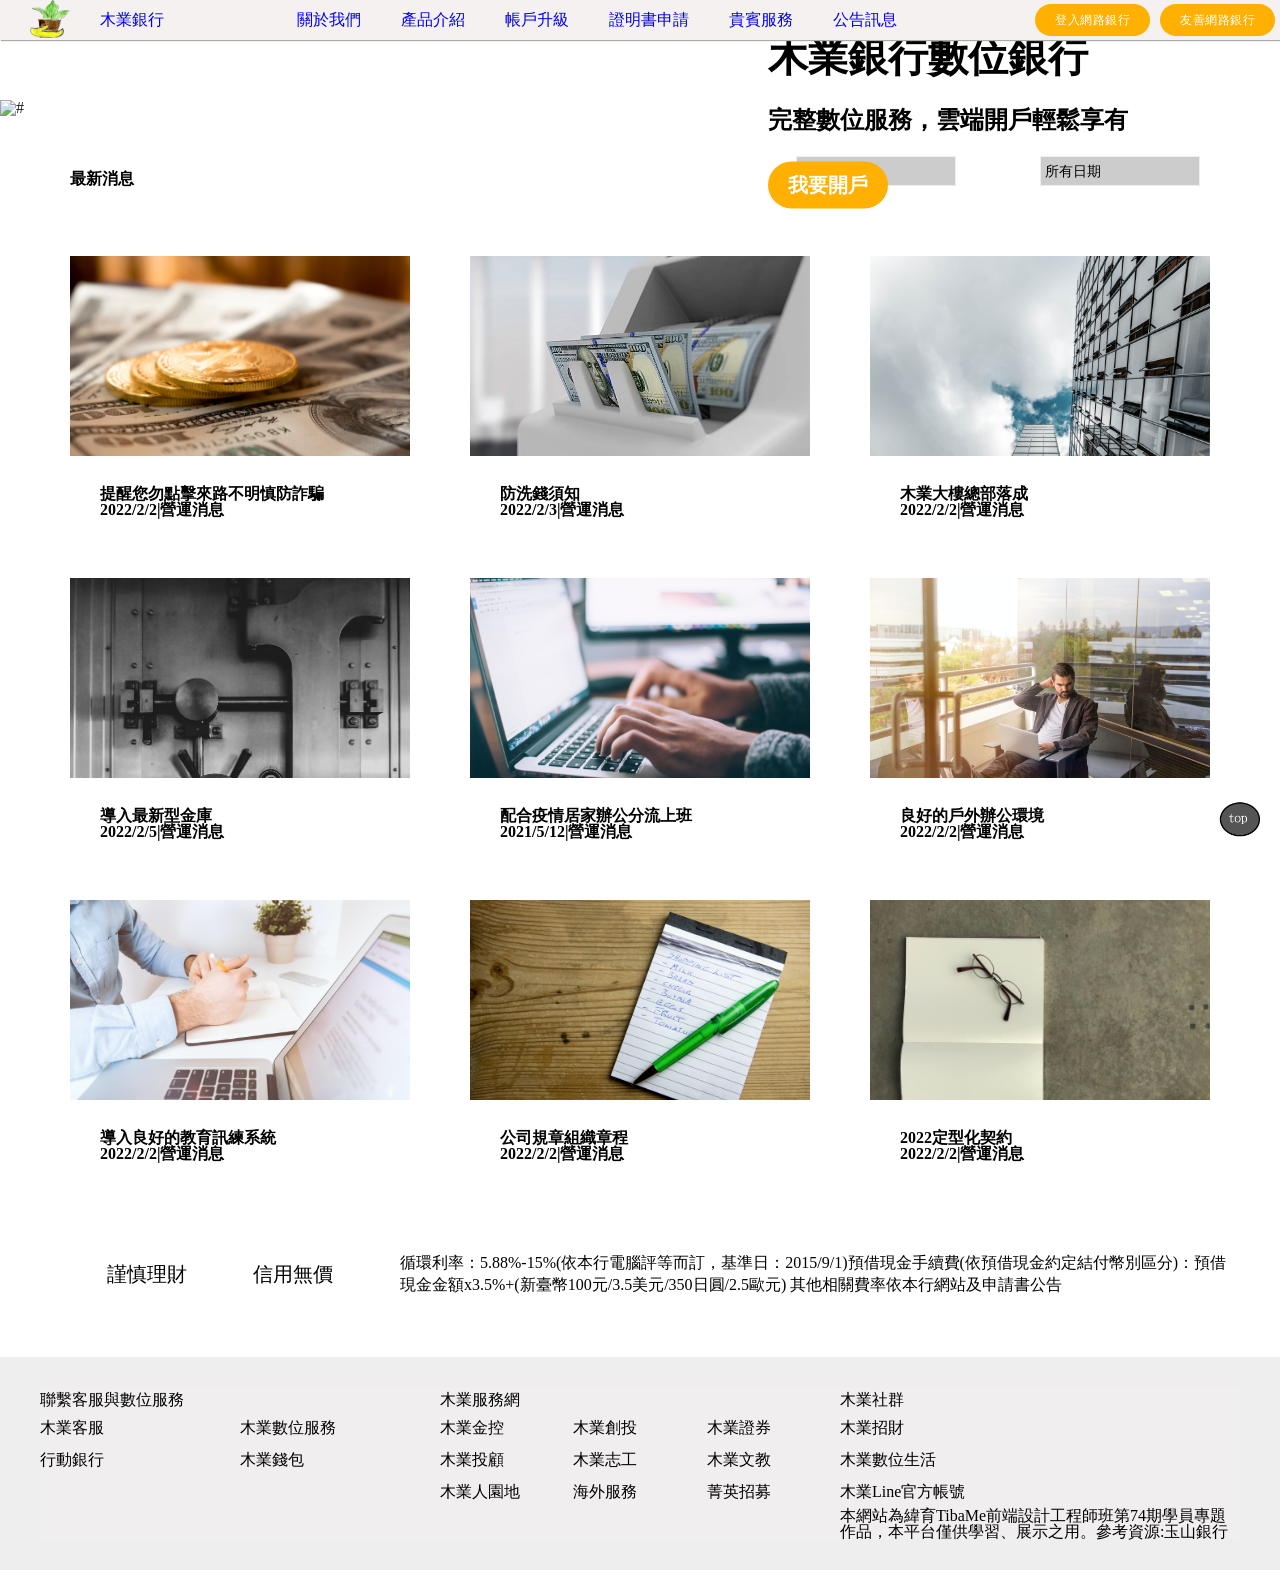
==== commit fb28f712: "還沒好.." ====
--- a/html/aboutus.html
+++ b/html/aboutus.html
@@ -9,51 +9,51 @@
     <link rel="stylesheet" href="../css/bank.css">
     <link rel="preconnect" href="https://fonts.googleapis.com">
     <link rel="preconnect" href="https://fonts.gstatic.com" crossorigin>
-    <link href="https://fonts.googleapis.com/css2?family=IBM+Plex+Sans+Thai+Looped:wght@300&display=swap" rel="stylesheet">
-
+    
 </head>
 <body>
     <section class="mainnav">
         <div class="container">
             <div class="logo">
                 <div class="pic">
-                 <a href="../html/intex.html"><img  src="../pic/logo.png" alt=""></a>
+                 <a href="../html/intex.html"><img  src="../pic/logo.png" alt="">
                 </div>
                 <h1>木業銀行</h1>               
- 
-            </div>
-            <ul class="navbar">
-                 <li>
-                     <a href="../html/aboutus.html">關於我們</a>
-                 </li>
-                 <li>
-                     <a href="../html/product description.html">產品介紹</a>
-                 </li>
-                 <li>
-                     <a href="../html/Open an account.html">帳戶升級</a>
-                 </li>
-                 <li>
-                     <a href="#">證明書申請</a>
-                 </li>
-                 <li>
-                     <a href="#">支援服務</a>
-                 </li>
-                 <li>
-                     <a href="#">公告訊息</a>
-                 </li>
-             </ul>
-             <ul class="login">
-                 <li>
+            </a>
+        </div>
+           <ul class="navbar">
+                <li>
+                    <a href="../html/aboutus.html">關於我們</a>
+                </li>
+                <li>
+                    <a href="../html/product description.html">產品介紹</a>
+                </li>
+                <li>
+                    <a href="#">帳戶升級</a>
+                </li>
+                <li>
+                    <a href="#">證明書申請</a>
+                </li>
+                <li>
+                    <a href="../html/vip.html">貴賓服務</a>
+                </li>
+                <li>
+                    <a href="#">公告訊息</a>
+                </li>
+            </ul>
+            <ul class="login">
+                <li>
                     <a href="../html/uselogeing.html"><h2>登入網路銀行</h2></a>
-                 </li>
-                 <li>
-                     <a href="#">友善網路銀行</a>
-                 </li>
-             </ul>
-                     
-        </div>
- 
-    </section>
+                </li>
+                <li>
+                    <a href="#">友善網路銀行</a>
+                </li>
+            </ul>
+                    
+       </div>
+
+   </section>
+
     
     <section class="mainimg">
         <div class="container">
--- a/css/bank.css
+++ b/css/bank.css
@@ -27,7 +27,7 @@
 
 .mainnav .container{
     display: flex;
-    height: 100px;
+    height: px;
     margin: auto;
     justify-content: space-between;
     align-items: center;
@@ -45,10 +45,19 @@
 }
 .mainnav .navbar a{
     text-decoration: none;
-    color: black;
+
+}
+.mainnav .navbar :hover{
+    text-decoration: none;
+    color:rgb(255, 204, 36);
+    
 }
 .mainnav .navbar li{
     padding: 0 20px;
+   
+}
+.mainnav .navbar li :hover{
+    color:rgb(255, 204, 36);
    
 }
 
@@ -92,6 +101,10 @@
     font-weight: 900;
     cursor: pointer;
     
+}
+.mainimg .container .txt button:hover{
+    color:rgb(0, 0, 0);
+   background-color: rgb(255, 255, 255);
 }
 
 .mainimg .container .txt-1{
@@ -605,14 +618,16 @@
 }   
 .Product-Detail-Page img{
     width: 100%;
-
-}
+}
+
 .Product-Detail-Page .btn .pic{
     width: 10px;
     border-radius: 10px;
     margin:  0 5px; 
-    
-   
+}
+
+
+
 }
 .Product-Detail-Page .btn{
     display: flex;
@@ -676,6 +691,7 @@
 .fotter{
    margin-top: 60px;
 }
+
 
 
 .fotter .pic {
@@ -996,75 +1012,136 @@
  .mainnav .logo a{
       text-decoration: none;
  }
- .open-acccount-opnemain .container{
+.content .container{
+   
      width: 1200px;
-    margin: auto;
-    background-color: rgba(255, 0, 0, 0.555);
+     height: auto;
+    margin: auto;
+    color: rgb(10, 10, 10);
+    position: relative;
+    margin-bottom: 100px;
  }
- 
- .open-acccount-opnemain .container>h2{
-     width: 50px;
-     color:rgb(245, 241, 241);
-     font-weight: 700;
-     
+ .content .mainimg .pic{
+     width:1200px ;
+     height: 500px;
+
  }
- .open-acccount-opnemain .container>h3{
-     margin: 30px 30px;
-     font-weight: 700;
-     display: flex;
-     
+ .content .mainimg img{
+    width: 100%;
+
+}
+
+ .content .container .bacnword{
+     padding-left: 20px;
+     padding-bottom: 25px;
+     font-family: Arial;
+     letter-spacing: 1.2px;
+     line-height: 30px;
  }
- .open-acccount-opnemain .container .box{
-     background-color: white;
-     border-radius: 30px 30px 30px;
-     border: solid 3px black;
-     margin-top: 100px;
-     display: flex;
-
+ .content .container h1{
+     font-family: 'Times New Roman';
+     font-size: 50px;
+     padding-left: 20px;
+     margin-top: 9%;
+     letter-spacing: 2px;
  }
- .open-acccount-opnemain .container .item{
-    width: 33.333333%;
- }
- .open-acccount-opnemain .container .box >h2{
+.content .container .cn{
+    width: 160px;
+    height: 40px;
+    background-color: #ffb000;
+    border:none;
+    margin-bottom: 10px;
+    margin-left: 10px;
+    cursor: pointer;
+}
+.content .container .cn a{
+    text-decoration: none;
+    color: rgb(255, 255, 255);
+    transition: .3e ease;
+}
+.cn:hover {
+    background-color: black;
+}
+.content span{
+    background-color: orange;
+    font-size: 60px;
+}
+
+.content .form{
+    width: 250px;
+    height: 380px;
+    background: linear-gradient(to top, rgba(0,0,0,0),rgba(0,0,0,)50%);
+    position: absolute;
+    top: -20px;
+    left:870px;
+    border-radius: 10px;
+    padding: 25px;
+}
+
+.content h2{
+    width: 220px;
+    font-family: Arial;
+    color: orange;
+    font-size: 22px;
+    background-color: #3a3938;
+    border-radius: 10px;
+    margin: 2px;
+    padding: 8px ;
+}
+
+.content .form input{
+    width: 240px;
+    height: 35px;
+    background: transparent;
+    border-bottom: 1px solid #ffb000;
+    border-top: none;
+    border-right: none;
+    border-left: none;
+    color: #fff;
+    font-size: 15px;
+    letter-spacing: 1px;
+    margin-top: 30px;
+    font-family: sans-serif;
+}
+.content .form:focus{
+    outline: none;
+}
+::placeholder{
+    color: white;
+    font-family: Arial;
+}
+.content .container .btn{
+    width: 240px;
+    height: 40px;
+    background: #ff7200;
+    border: none;
+    margin-top: 30px;
     font-size: 18px;
-    font-weight: 500;
+    border-radius: 10px;
+    color: #fff;
+    transform: 0.4 ease;
+}
+.btn:hover{
+    background: #fff;
+    color: #ff7200;
+
+}
+.content .container .btn a{
+    text-decoration: none;
+    color: black;
+    font-weight: bold;
+}
+.form link{
+    font-family: Arial, Helvetica, sans-serif;
+    font: size 17px;
+    padding-top: 20px;
     text-align: center;
-    margin-top: 40px;
-} 
-.open-acccount-opnemain .container .box .pic img{
-    width: 100%;
-    
-}
-.open-acccount-opnemain .container .box .pic{
-    width: 100px;
-   box-sizing: border-box;
-}
-.open-acccount-opnemain .container .item3{
-    text-align: center;
- 
-    text-decoration: none;
-    margin-top: 130px;
-}
-.open-acccount-opnemain .container a{
-    background-color: red;
-    color: white;
-    margin: 10px 5px;
-    font-weight: 500;
-    border-radius: 30px;
-    padding: 5px 30px ;
-    text-decoration: none;
-    }
-    
-.open-acccount-opnemain .open-acccount-opnemain-w p{
-        background-color: white;
-        z-index: 2;
-       padding-top: 90px;
-       border: red 3px solid;
-    }
-
+
+}
 .logoin{
-        margin-top: 100px;
-    }
+        margin-top: 200px;
+        margin-bottom:500px   
+     }
         
 .logoin .pic img{
         width: 100%;
@@ -1078,9 +1155,8 @@
     }
 .logoin  img{
         width: 100%;    
-        
-
     }
+
 
 .logoin .container h1{
         width: 50%;
@@ -1102,65 +1178,97 @@
     }
 .logoin .container .from{
     position: absolute;
-    right: 50%;
-    top: 50%;
+    right: 60%;
+    top: 25%;
     }
+.reset{
+    background-color: rgb(224, 224, 224);
+}
    
 .reset .container{
-        width: 1200px;
-        margin: auto;
-        margin-top: 100px;
-        background-color: #c8caca;
-    }
-.reset .wrp{
-        display: flex;
-        text-align: center;
+    width: 1200px;
+    margin: auto;
+    display: flex;
+    box-sizing: border-box;
     }
 .reset .item{
-        margin: auto;
-    }
-.reset .item .pic{
-        width: 100px;
-    }
-.reset .item img{
-        width: 100%;
-    }
-.reset .container a{
-    border: 2px solid #777979;
-    background-color: #007172;
+    width: 50%;
+    margin: 50px 50px;
+    justify-content: center;
+    border: rgb(255, 255, 255) 3px solid;
+    background-color: white;
     border-radius: 50px;
-    color: white;
-    display: flex;
-    align-items: center;
-    justify-content: center;
-    white-space: nowrap;
+    justify-content: space-between;
+    box-sizing: border-box;
+}
+.reset .item h2{
+    cursor: default;
+    -webkit-tap-highlight-color: transparent;
+    user-select: none;
+    text-align: center;
+    font-family: "微軟正黑體","Microsoft JhengHei",'LiHei Pro',Arial,Helvetica,sans-serif,\5FAE\8EDF\6B63\9ED1\9AD4 \9!important;
+    padding: 0;
+    color: #4c5141;
+    box-sizing: border-box;
+    line-height: 1.5;
+    margin: 5px 0 5px 0;
+}
+.reset  h2{
+  text-align: center;
+    margin-bottom: 30px;
+    font-size: 30px;
+    cursor: default;
+    color: #009d97;
+    line-height: 2;
+}
+.reset .item p{
+   margin: 5px;
+   padding: 5px;
+   line-height: 2;
+   font-size: 14px;
+}
+.reset .item a{
+  text-decoration: none;
+  color: #009d97;
+ }
+
+.reset .item h3{
+    text-align: center;
+      margin-bottom: 5px;
+      font-size: 16px;
+      cursor: default;
+      line-height: 2;
+  }
+.reset .item button{
+    -webkit-tap-highlight-color: transparent;
+    user-select: none;
+    font-family: "微軟正黑體","Microsoft JhengHei",'LiHei Pro',Arial,Helvetica,sans-serif,\5FAE\8EDF\6B63\9ED1\9AD4 \9!important;
+    -webkit-text-size-adjust: none;
+    cursor: pointer!important;
+    box-sizing: border-box;
+    line-height: 24px!important;
+    font-weight: normal;
+    color: #fff!important;
+    text-align: center;
+    text-decoration: none;
+    font-size: 16px!important;
+    background: #009d97;
+    -webkit-border-radius: 5px 5px 5px 5px;
+    padding: 10px 0;
     margin: 0 auto;
-    width: 100%;
-    font-size: 1.4rem;
-    max-width: 250px;
-    height: 50px;
-    text-decoration: none;
-}
-.reset .container .wrap .item h2{
-    color: black;
-    font-size: 2 em;
-}
-.reset .container .wrap .item h3{
-    font-size: 0.7rem;
-}
-
-.reset .container .txt{
-    margin-top: 30px;
-    color: black;
-    font-size: 3 em;
-    text-align: center;
-}
-.reset>h2{
-    margin: auto;
-    text-align: center;
-    font-size: 18px;
-    font-size:2.5em;
-}
+    width: 100px;
+    display: block;
+}
+.reset .container .item .pic{
+    width: 50px;
+    display: flex;
+    margin:auto;
+}
+
+.reset .container .item .pic img{
+    width: 100%;
+}
+
 
 .sealbanner .container{
     position: relative;
@@ -1388,20 +1496,26 @@
     align-items: center;
     position: static;
     height: auto;
+    
 }
 .logoin .container .coutNo{
-    padding:5px 15px; 
+    padding:30px 30px; 
     border:0 none;
     cursor:pointer;
+    margin: 30px;
     -webkit-border-radius: 5px;
     border-radius: 5px; 
     padding:5px 15px; 
-    border:2px 
-    black solid;
+    border:2px  black solid;
     border: 3px solid #555;
-    
-}
-
+    background-color: rgb(175, 174, 174);
+    width: 160px;
+    
+}
+.logoin .container .forgetid a{
+    text-decoration: none;
+    cursor: pointer;
+} 
 
 .mainnav .container .login li{
     box-sizing: border-box;
@@ -1425,3 +1539,4 @@
     border-radius: 30px;
     }
 
+   
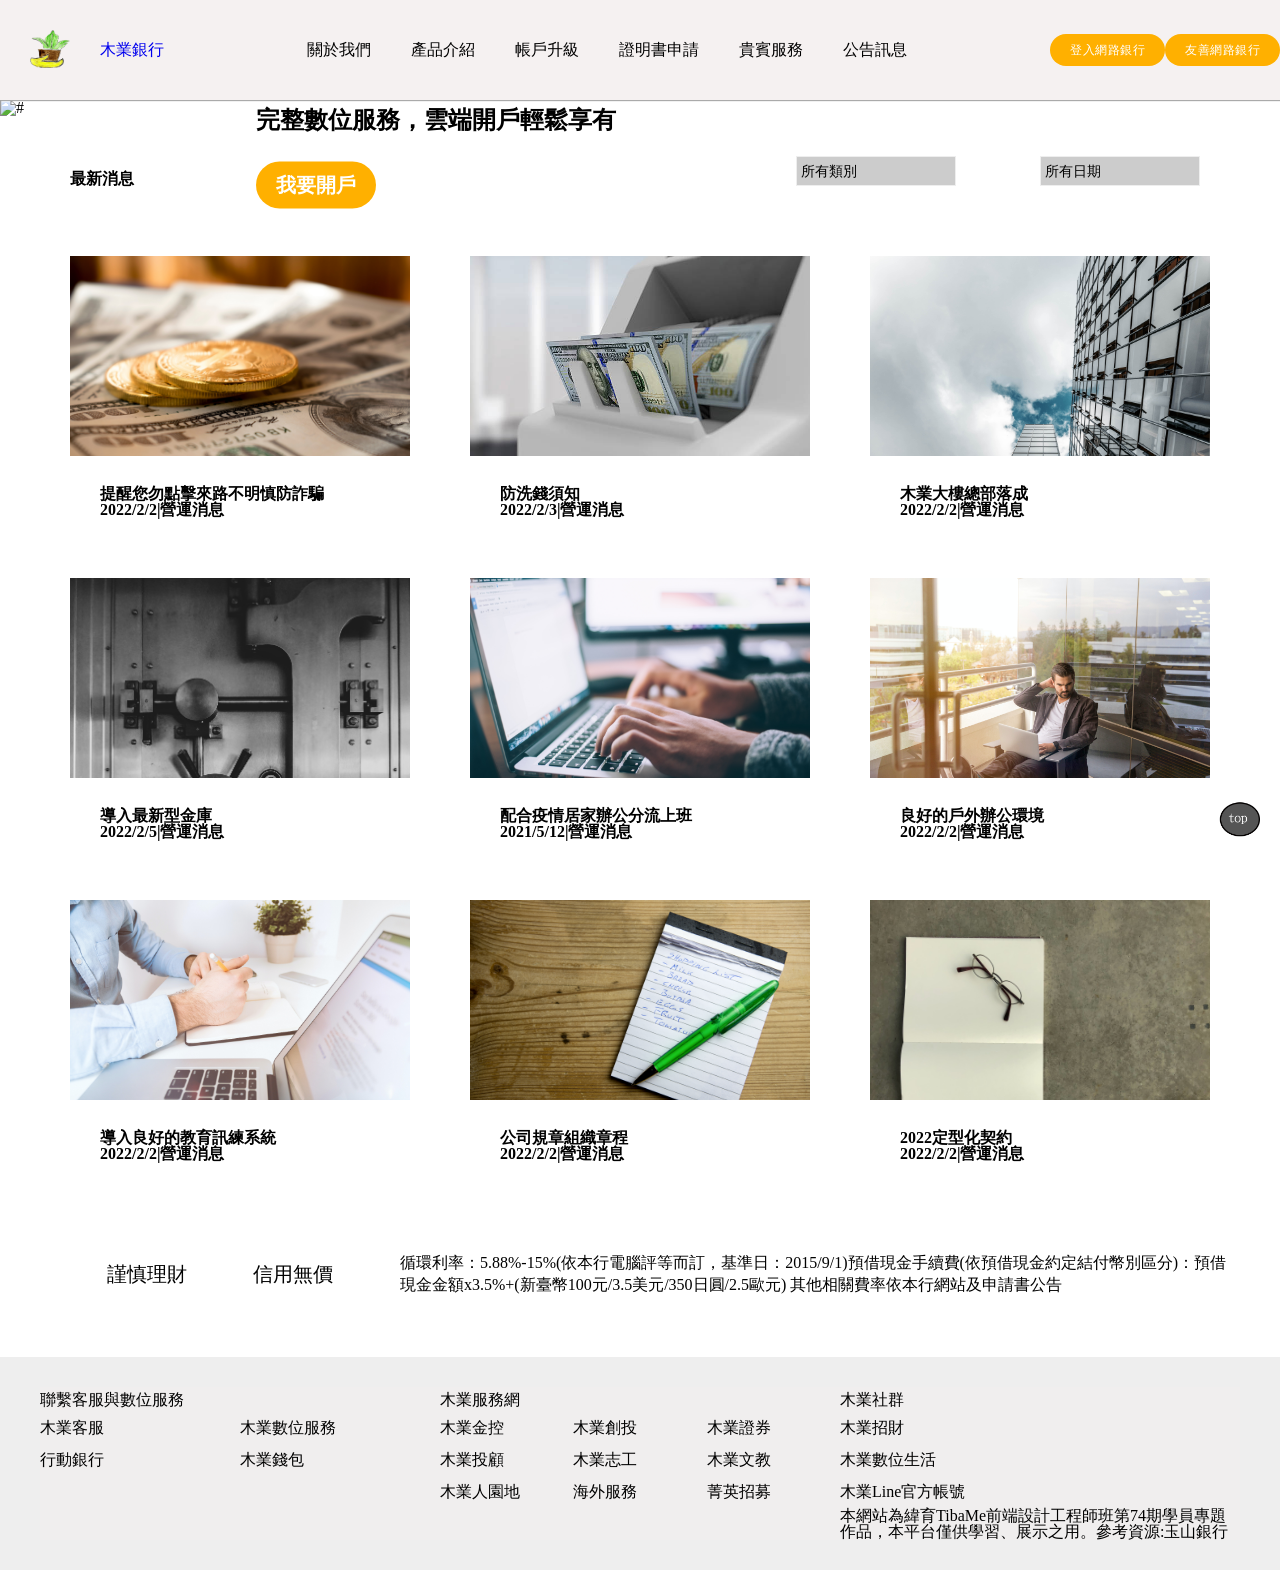
==== commit d9af2534: "剩下最後一頁了" ====
--- a/html/aboutus.html
+++ b/html/aboutus.html
@@ -63,7 +63,7 @@
          <div class="txt">
                  <h2>木業銀行數位銀行</h2>
                  <P>完整數位服務，雲端開戶輕鬆享有</P>
-                 <a href="../html/newacount.html"><button>我要開戶</button></a>
+                 <a href="./Open an account.html"><button>我要開戶</button></a>
          </div>
      </div>
     </section>
--- a/css/bank.css
+++ b/css/bank.css
@@ -8,7 +8,7 @@
     position: fixed;
     top: 0px;
     left: 0;
-    z-index: 20000;
+    z-index: 2;
     width: 100%;
 }
 .mainnav .logo .pic{
@@ -27,7 +27,7 @@
 
 .mainnav .container{
     display: flex;
-    height: px;
+    height: 100px;
     margin: auto;
     justify-content: space-between;
     align-items: center;
@@ -45,20 +45,10 @@
 }
 .mainnav .navbar a{
     text-decoration: none;
-
-}
-.mainnav .navbar :hover{
-    text-decoration: none;
-    color:rgb(255, 204, 36);
-    
+    color: black;
 }
 .mainnav .navbar li{
     padding: 0 20px;
-   
-}
-.mainnav .navbar li :hover{
-    color:rgb(255, 204, 36);
-   
 }
 
 .mainnav .login{
@@ -69,7 +59,7 @@
 
 .mainnav .login li{
     padding:0 10px;
-    margin: 0 5px ;
+       
 }
 
 .mainnav .login a{
@@ -80,13 +70,13 @@
     /* width: 1200px; */
     margin: auto;
     position: relative;
-    margin-top: 100px;
-   
+    
+    
 }
 .mainimg .container .txt{
     position: absolute;
     top: 50%;
-    left: 60%;
+    left: 20%;
     font-weight: 900;
     transform: translate(0%,-50%);
 }
@@ -100,31 +90,23 @@
     font-size: 20px;
     font-weight: 900;
     cursor: pointer;
-    
-}
-.mainimg .container .txt button:hover{
-    color:rgb(0, 0, 0);
-   background-color: rgb(255, 255, 255);
-}
-
-.mainimg .container .txt-1{
-    position: absolute;
-    top: 40%;
-    left: 20%;
-    font-weight: 900;
-    transform: translate(0%,-50%);
-}
-.mainimg .container .txt-1 button{
-    background-color:#999b99d3;
-    border-radius: 50px;
-    padding: 10px 20px;
-    margin-top: 30px;
-    color: white;
-    border: none;
-    font-size: 20px;
-    font-weight: 900;
-    cursor: pointer;
-
+
+}
+.mainnav .navbar :hover{
+    text-decoration: none;
+    color:rgb(255, 204, 36);
+    
+}
+.mainimg .container button:hover{
+    text-decoration: none;
+    color:rgb(2, 2, 2);
+    background: orange;
+    
+}
+
+
+.mainnav .navbar li :hover{
+    color:rgb(255, 204, 36);
 }
 .mainimg h2{
     font-size: 40px;
@@ -137,15 +119,14 @@
 .maingimg{
     margin: auto;
     width: 100vw;
-    
 
 }
 
 .mainimg .container img{
     width: 100%;
     height: 500px;
-   object-fit: cover;
-   opacity: 0.9;
+    object-fit: cover;
+}
    
 }
 
@@ -822,7 +803,7 @@
     -webkit-appearance: none;
     -moz-appearance: none;
     appearance: none;
-    background: url(https://tinyurl.com/22s26jw9) 100% / 15% no-repeat #ccc;
+    background:  100% / 15% no-repeat #ccc;
 
    }
    .aboutus-txt .container .aboutus-search{
@@ -1183,6 +1164,7 @@
     }
 .reset{
     background-color: rgb(224, 224, 224);
+    margin-top: 100px;
 }
    
 .reset .container{
@@ -1190,6 +1172,7 @@
     margin: auto;
     display: flex;
     box-sizing: border-box;
+    
     }
 .reset .item{
     width: 50%;
@@ -1375,9 +1358,6 @@
   font-size: 14px;
 }
 
-.personal .container >h2{
-    
-}
 
 
 .loanbanner-1 {
@@ -1539,4 +1519,56 @@
     border-radius: 30px;
     }
 
-   +   /* hover 專區 */
+   .mainimg .container button:hover{
+    text-decoration: none;
+    color:rgb(2, 2, 2);
+    background: orange;
+    
+}
+    .mainnav .container .login h2:hover{
+            text-decoration: none;
+            color:rgb(2, 2, 2);
+            background: orange;
+            
+        }
+        .mainnav .container .login a:hover{
+            text-decoration: none;
+            color:rgb(2, 2, 2);
+            background: orange;
+            
+        }
+        .news .container .item .newsproduct .more h2:hover{
+                
+                color:rgb(19, 18, 18);
+                cursor: pointer; 
+            }
+
+        .product-list .container .item-60 a:hover{
+                color: black;
+                cursor: pointer; 
+        }
+        .imgbottom .banner .container a:hover{
+            color: rgb(8, 247, 247);
+                cursor: pointer; 
+                border: rgb(8, 247, 247) 1px solid;
+        }
+        .fotter-1 .container .item .ecoutmer a:hover{
+            color: orange;
+        }
+        .fotter-1 .container .item .ecoutmer-1 a:hover{
+            color: orange;
+        }
+        .fotter-1 .container .item .wrap .ecoutmer-2 a:hover{
+            color: orange;
+        
+        }
+
+        .sealbanner .container .txt button:hover{
+            color: black;
+        }
+        .product-demo .container .sealcard .carditem .buttom a:hover{
+            color: black;
+        }
+  
+        
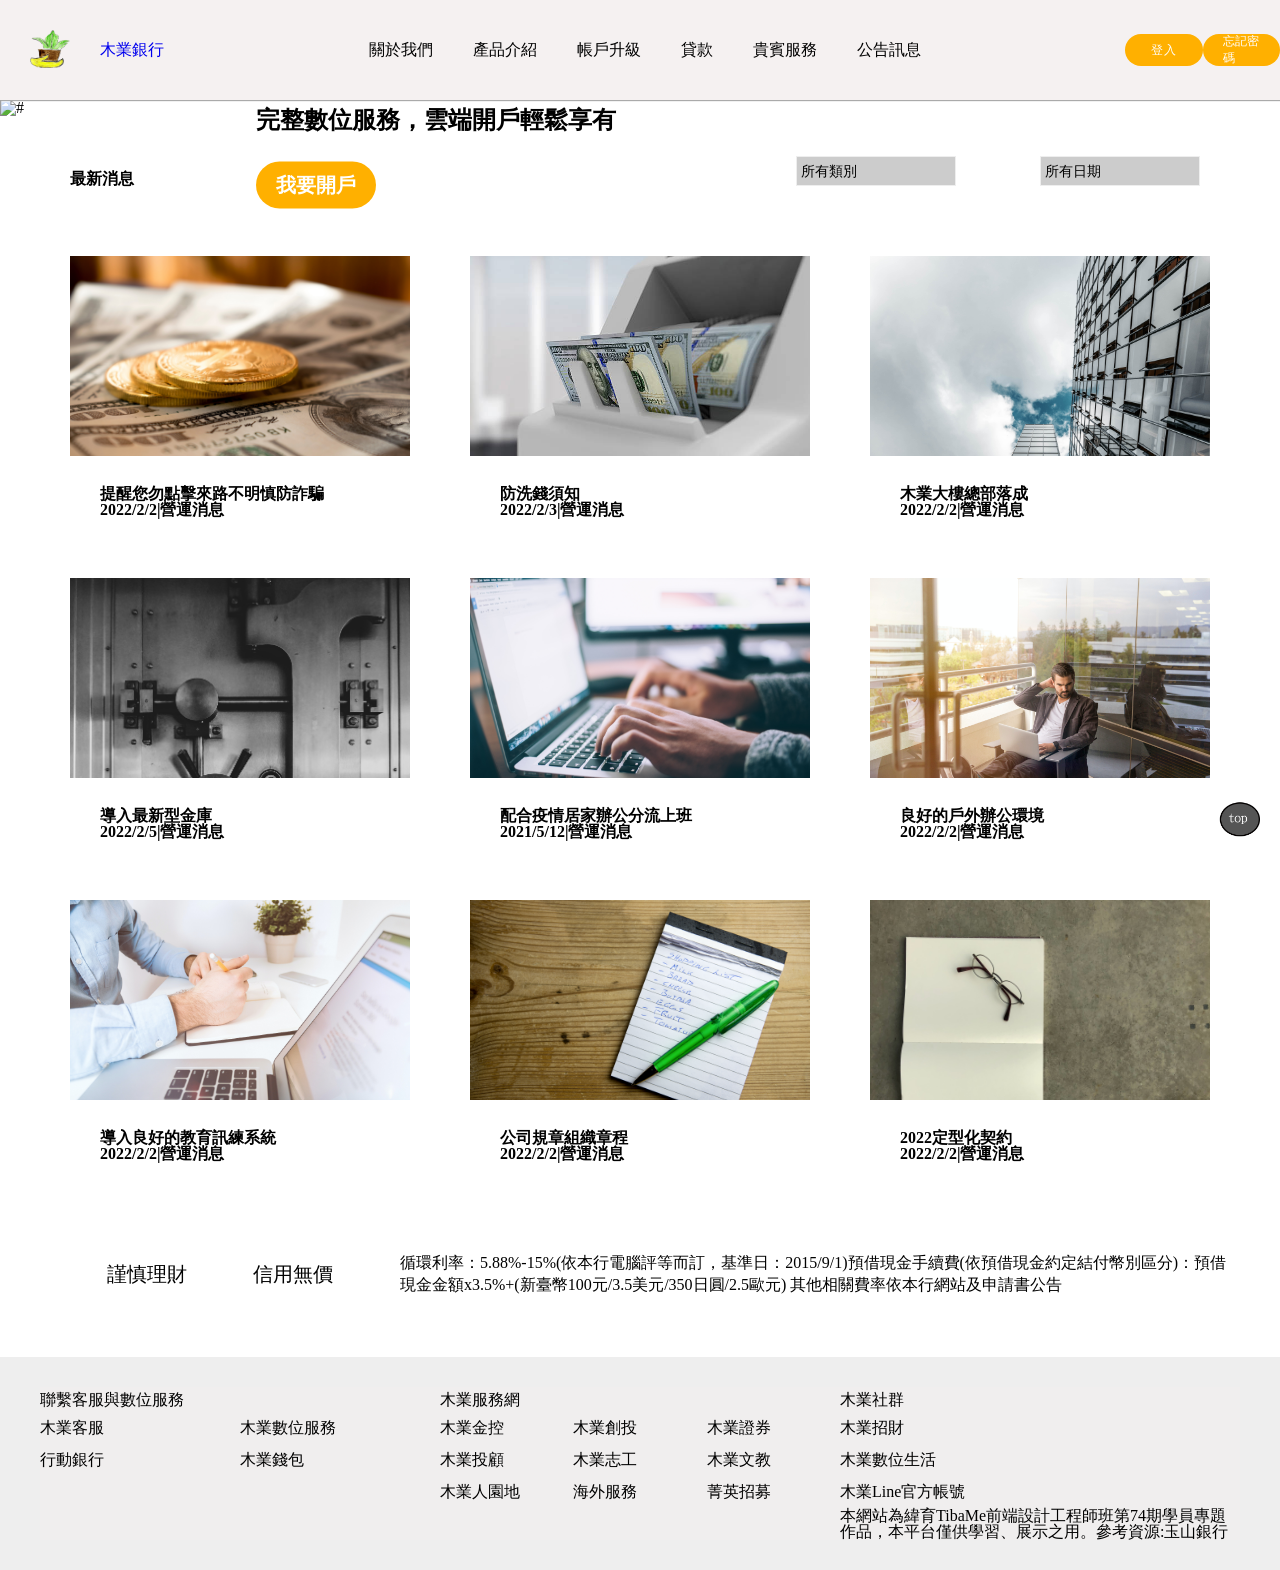
==== commit 9bdd5f26: "end" ====
--- a/html/aboutus.html
+++ b/html/aboutus.html
@@ -32,7 +32,7 @@
                     <a href="#">帳戶升級</a>
                 </li>
                 <li>
-                    <a href="#">證明書申請</a>
+                    <a href="../html/loanbanner.html">貸款</a>
                 </li>
                 <li>
                     <a href="../html/vip.html">貴賓服務</a>
@@ -43,10 +43,10 @@
             </ul>
             <ul class="login">
                 <li>
-                    <a href="../html/uselogeing.html"><h2>登入網路銀行</h2></a>
-                </li>
-                <li>
-                    <a href="#">友善網路銀行</a>
+                    <a href="#"><h2>登入</h2></a>
+                </li>
+                <li>
+                    <a href="../html/restet.html">忘記密碼</a>
                 </li>
             </ul>
                     
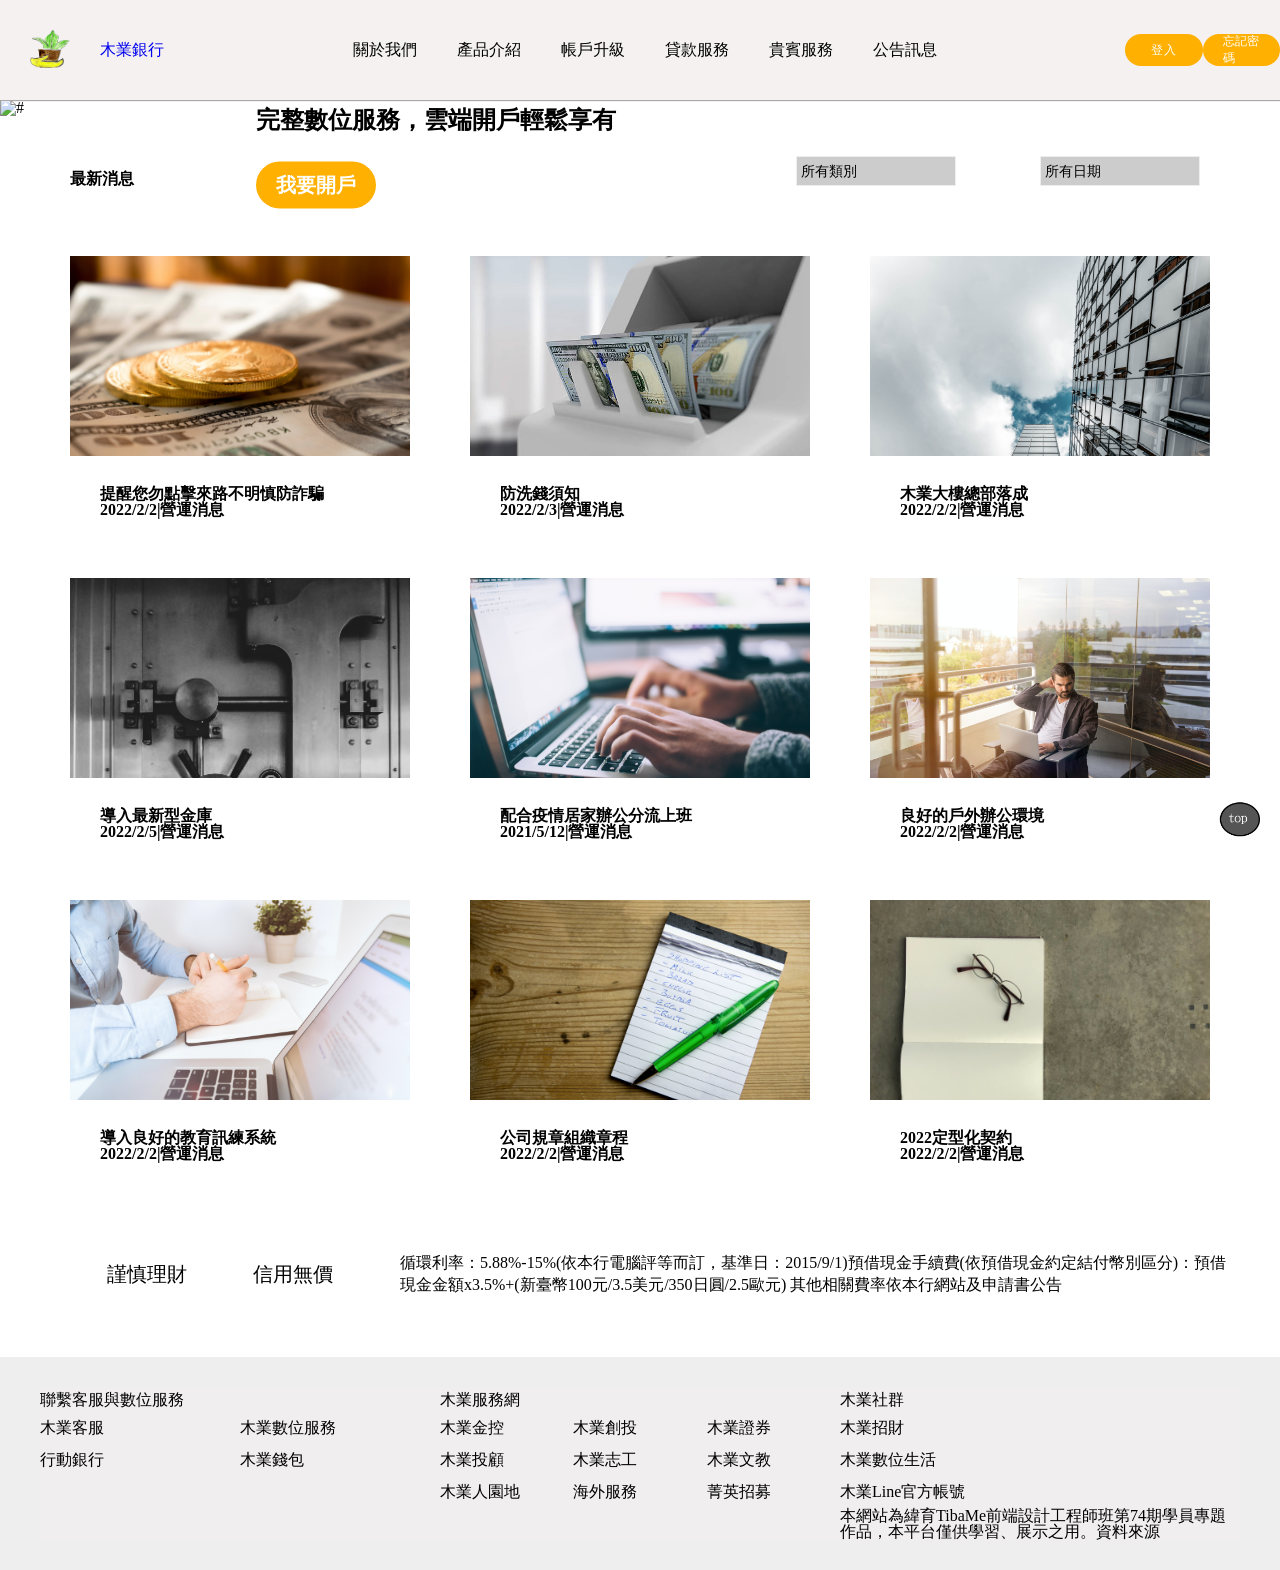
==== commit 8f09ebea: "END" ====
--- a/html/aboutus.html
+++ b/html/aboutus.html
@@ -32,7 +32,7 @@
                     <a href="#">帳戶升級</a>
                 </li>
                 <li>
-                    <a href="../html/loanbanner.html">貸款</a>
+                    <a href="../html/loanbanner.html">貸款服務</a>
                 </li>
                 <li>
                     <a href="../html/vip.html">貴賓服務</a>
@@ -236,7 +236,7 @@
                         <a href="#">木業Line官方帳號</a>
                     </li>
                     <li>
-                        <p>本網站為緯育TibaMe前端設計工程師班第74期學員專題作品，本平台僅供學習、展示之用。參考資源:玉山銀行</p>
+                        <p>本網站為緯育TibaMe前端設計工程師班第74期學員專題作品，本平台僅供學習、展示之用。資料來源</p>
                     </li>
                 </ul>
             </div>
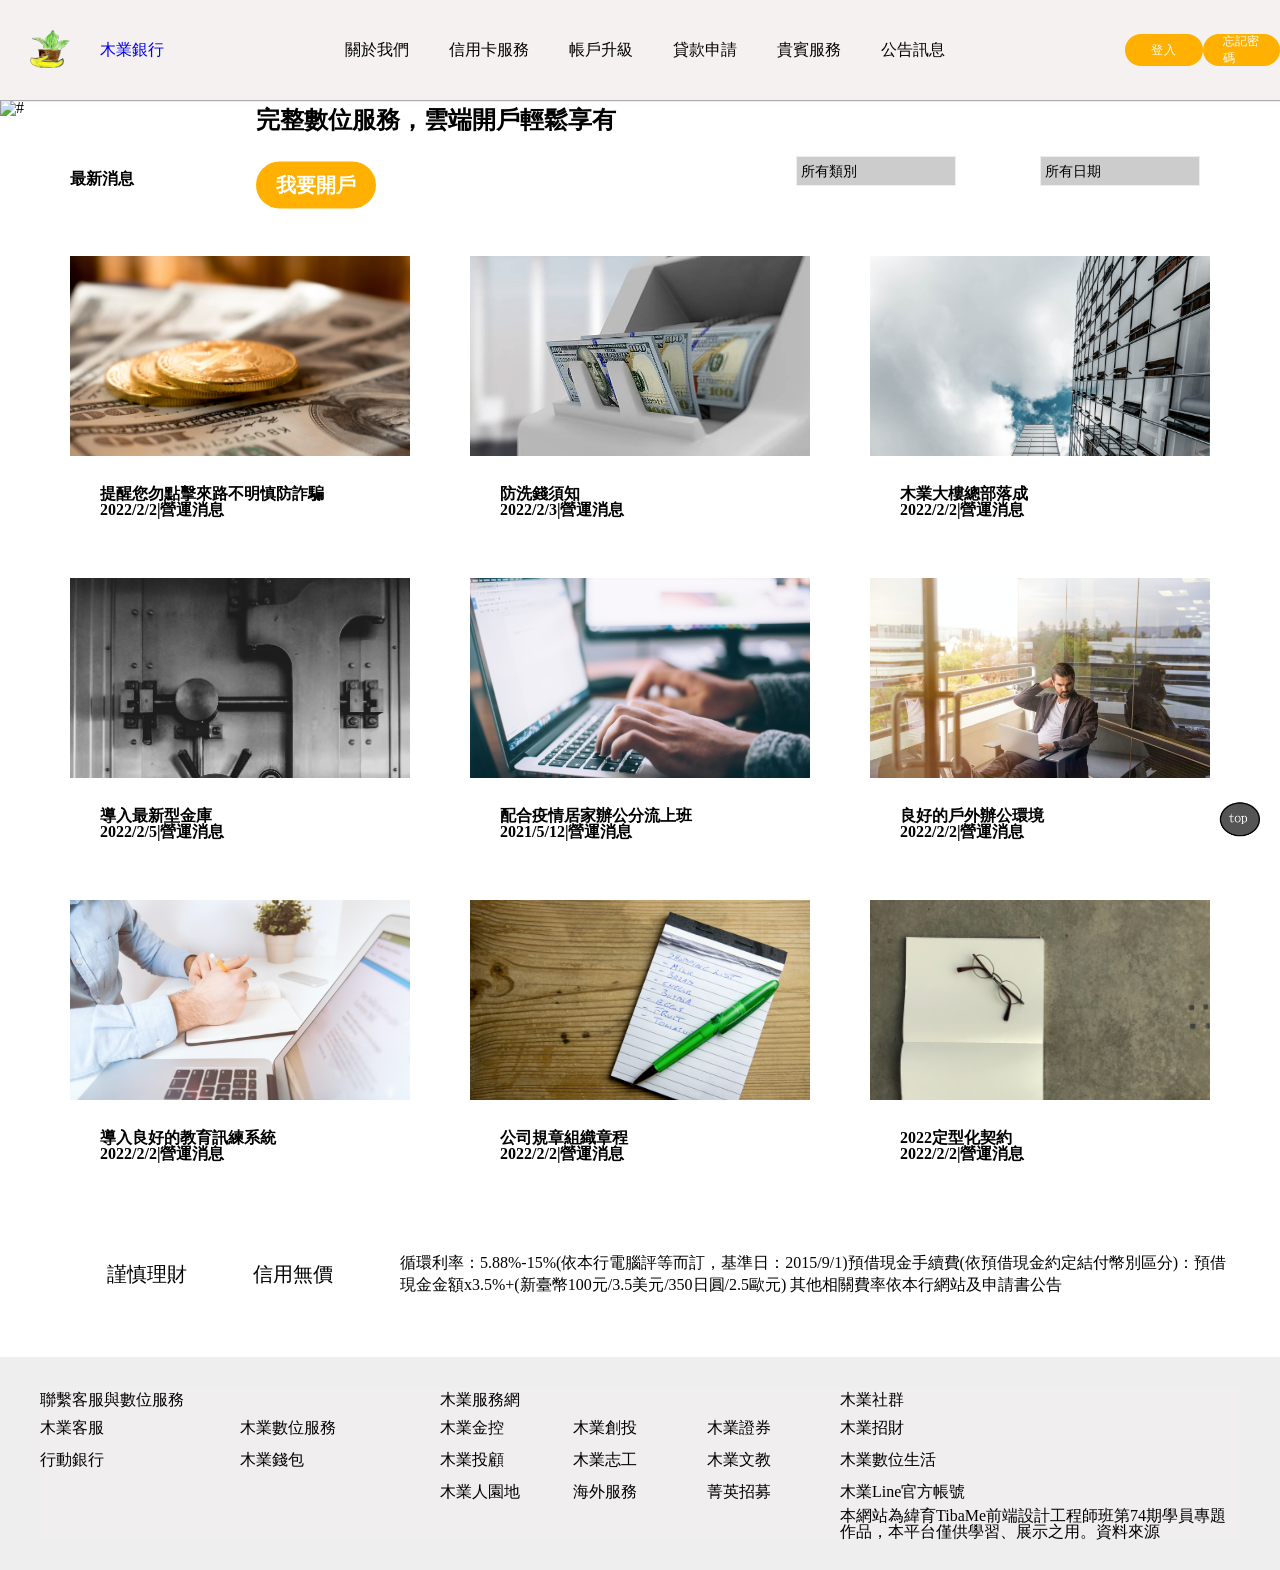
==== commit cd474b35: "報告" ====
--- a/html/aboutus.html
+++ b/html/aboutus.html
@@ -26,13 +26,13 @@
                     <a href="../html/aboutus.html">關於我們</a>
                 </li>
                 <li>
-                    <a href="../html/product description.html">產品介紹</a>
+                    <a href="../html/product description.html">信用卡服務</a>
                 </li>
                 <li>
                     <a href="#">帳戶升級</a>
                 </li>
                 <li>
-                    <a href="../html/loanbanner.html">貸款服務</a>
+                    <a href="./loanbanner.html">貸款申請</a>
                 </li>
                 <li>
                     <a href="../html/vip.html">貴賓服務</a>
@@ -43,10 +43,10 @@
             </ul>
             <ul class="login">
                 <li>
-                    <a href="#"><h2>登入</h2></a>
-                </li>
-                <li>
-                    <a href="../html/restet.html">忘記密碼</a>
+                    <a href="a"><h2>登入</h2></a>
+                </li>
+                <li>
+                    <a href="./restet.html">忘記密碼</a>
                 </li>
             </ul>
                     
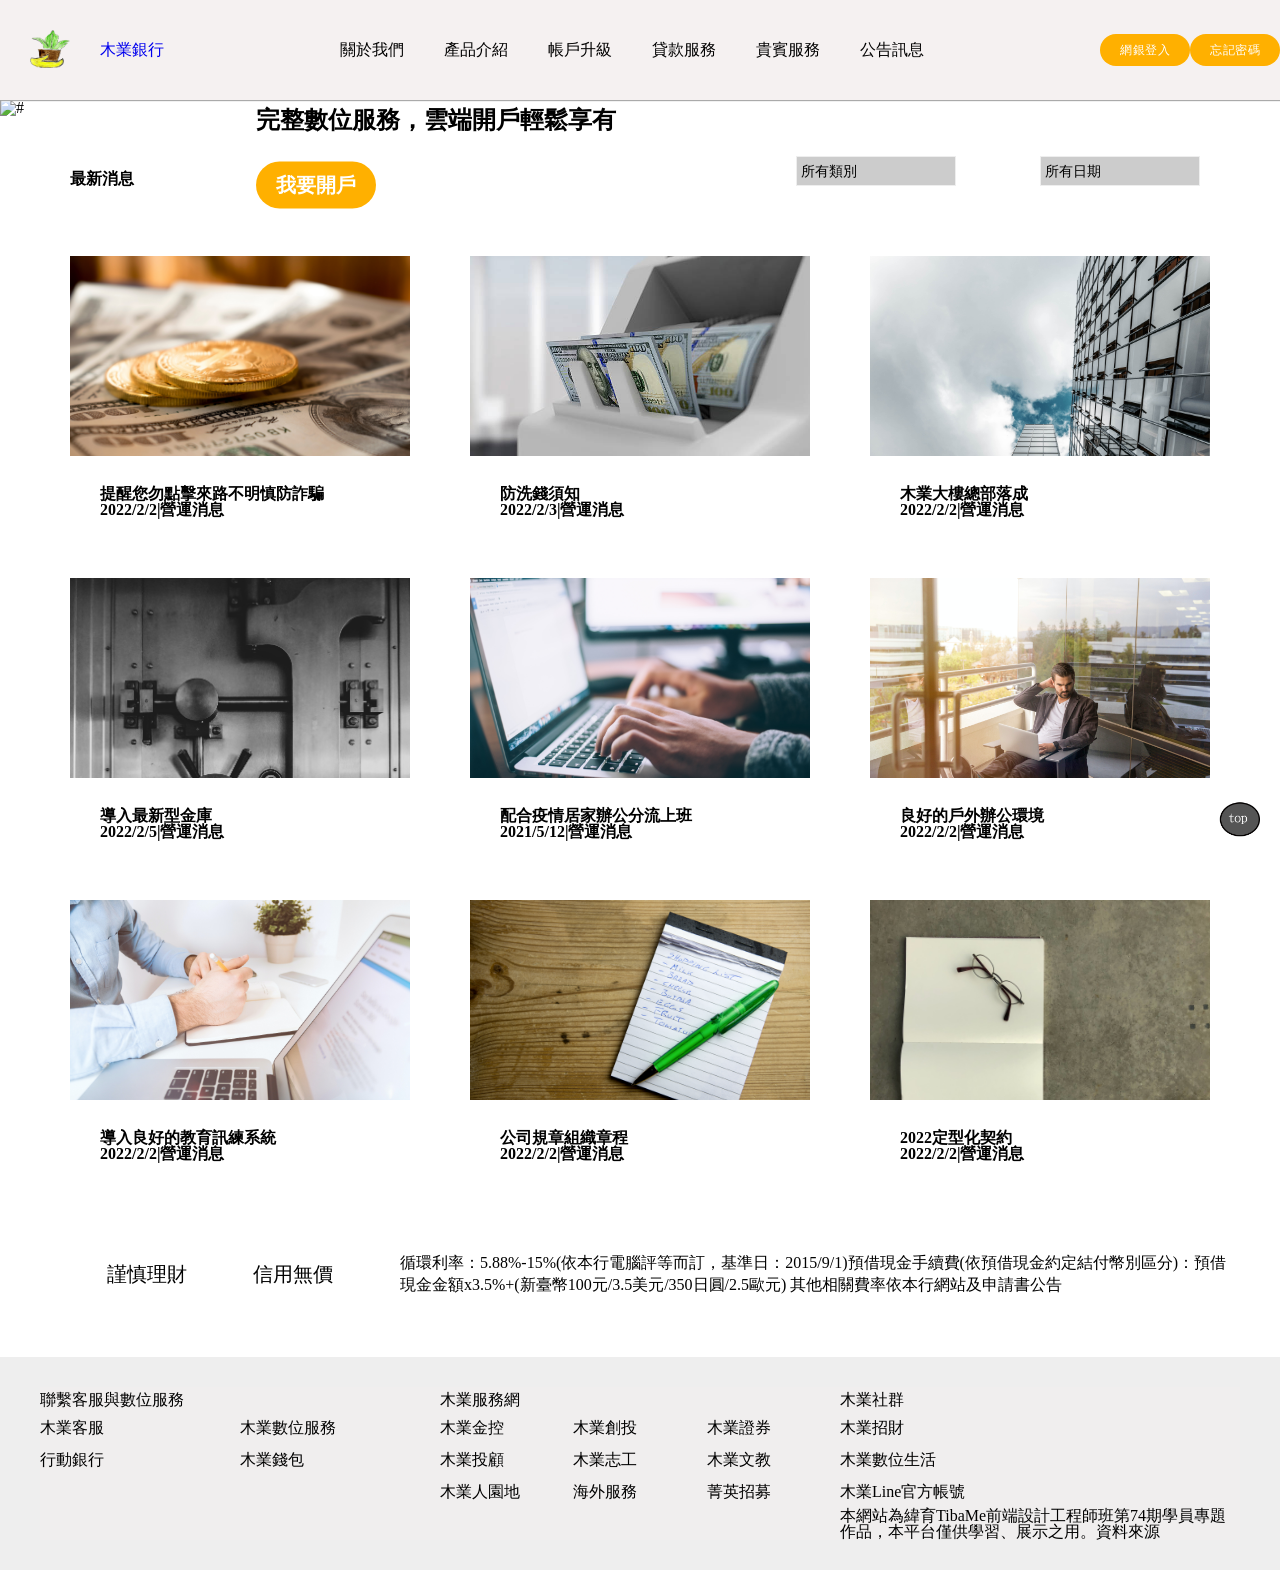
==== commit c0ae8fbd: "頁籤" ====
--- a/html/aboutus.html
+++ b/html/aboutus.html
@@ -26,13 +26,13 @@
                     <a href="../html/aboutus.html">關於我們</a>
                 </li>
                 <li>
-                    <a href="../html/product description.html">信用卡服務</a>
+                    <a href="../html/product description.html">產品介紹</a>
                 </li>
                 <li>
                     <a href="#">帳戶升級</a>
                 </li>
                 <li>
-                    <a href="./loanbanner.html">貸款申請</a>
+                    <a href="./loanbanner.html">貸款服務</a>
                 </li>
                 <li>
                     <a href="../html/vip.html">貴賓服務</a>
@@ -43,10 +43,10 @@
             </ul>
             <ul class="login">
                 <li>
-                    <a href="a"><h2>登入</h2></a>
-                </li>
-                <li>
-                    <a href="./restet.html">忘記密碼</a>
+                    <a href="a"><h2>網銀登入</h2></a>
+                </li>
+                <li>
+                    <a href="../html/restet.html">  忘記密碼</a>
                 </li>
             </ul>
                     
